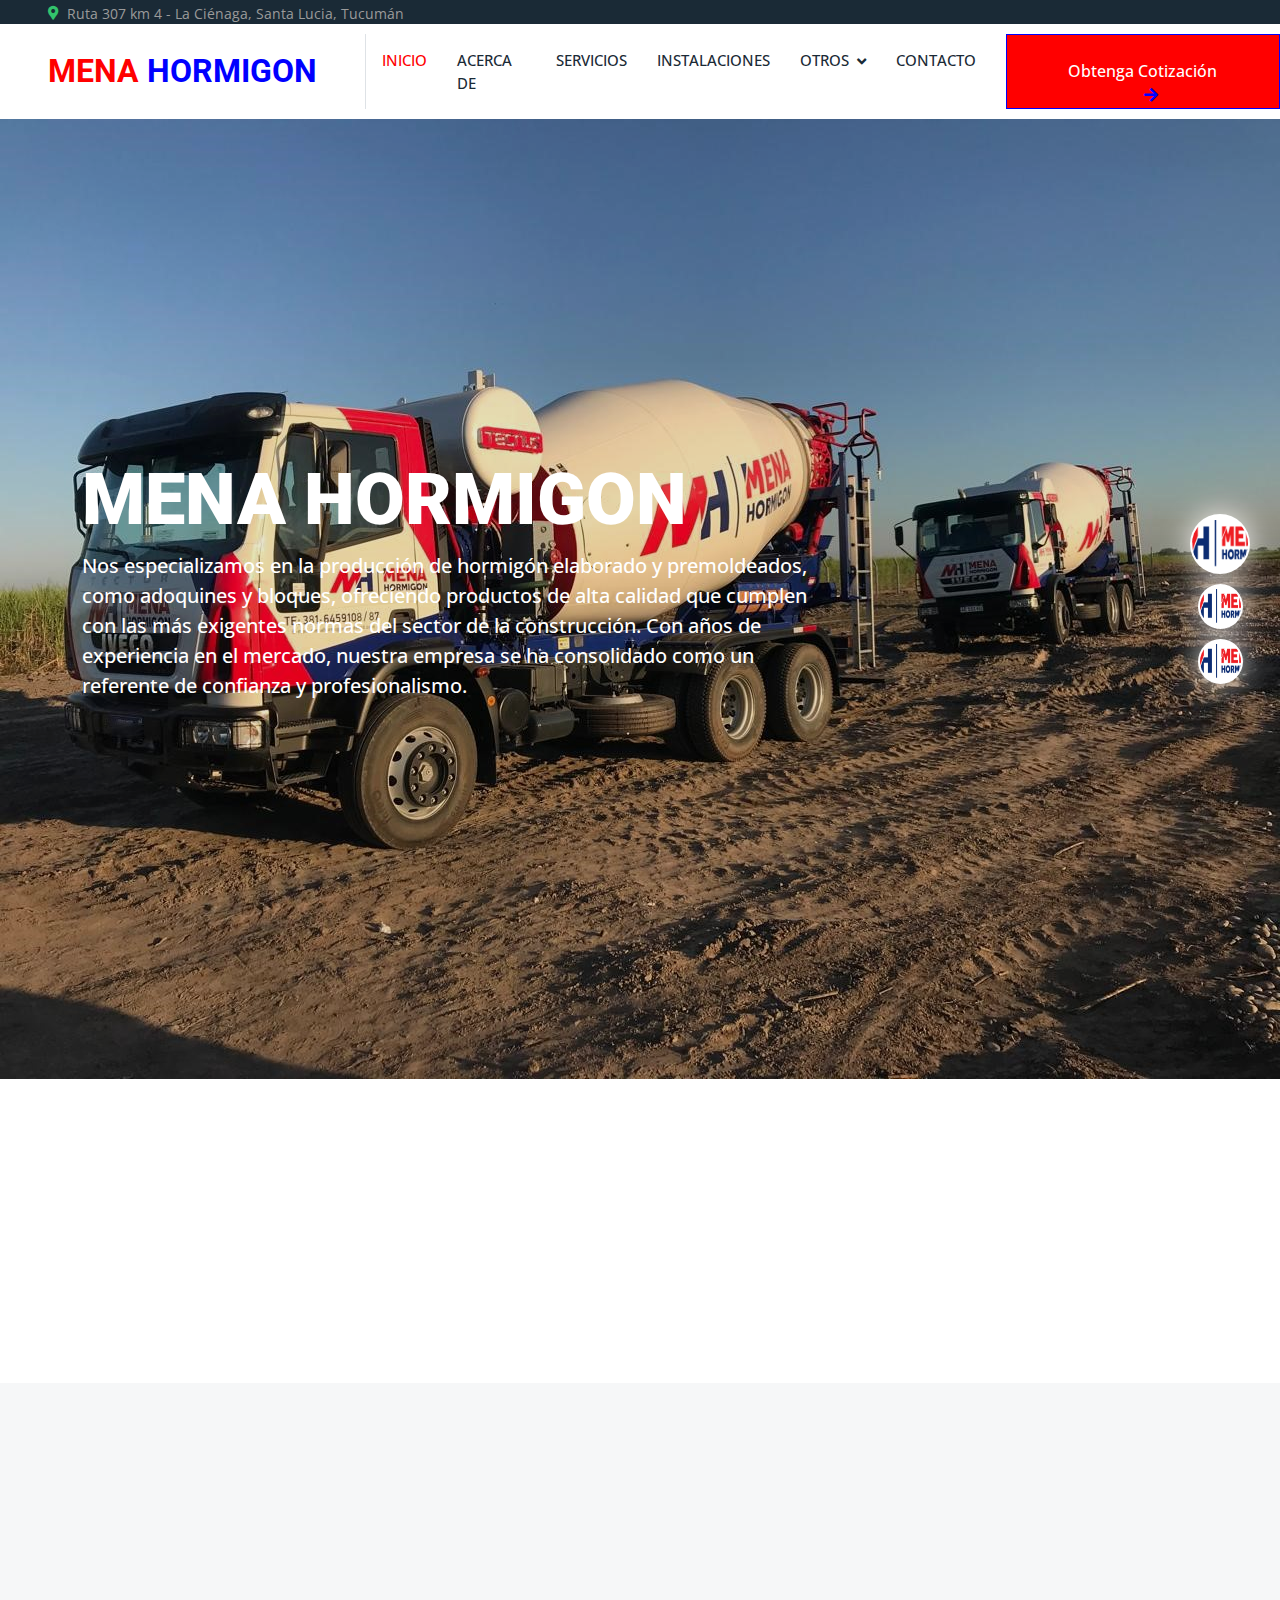
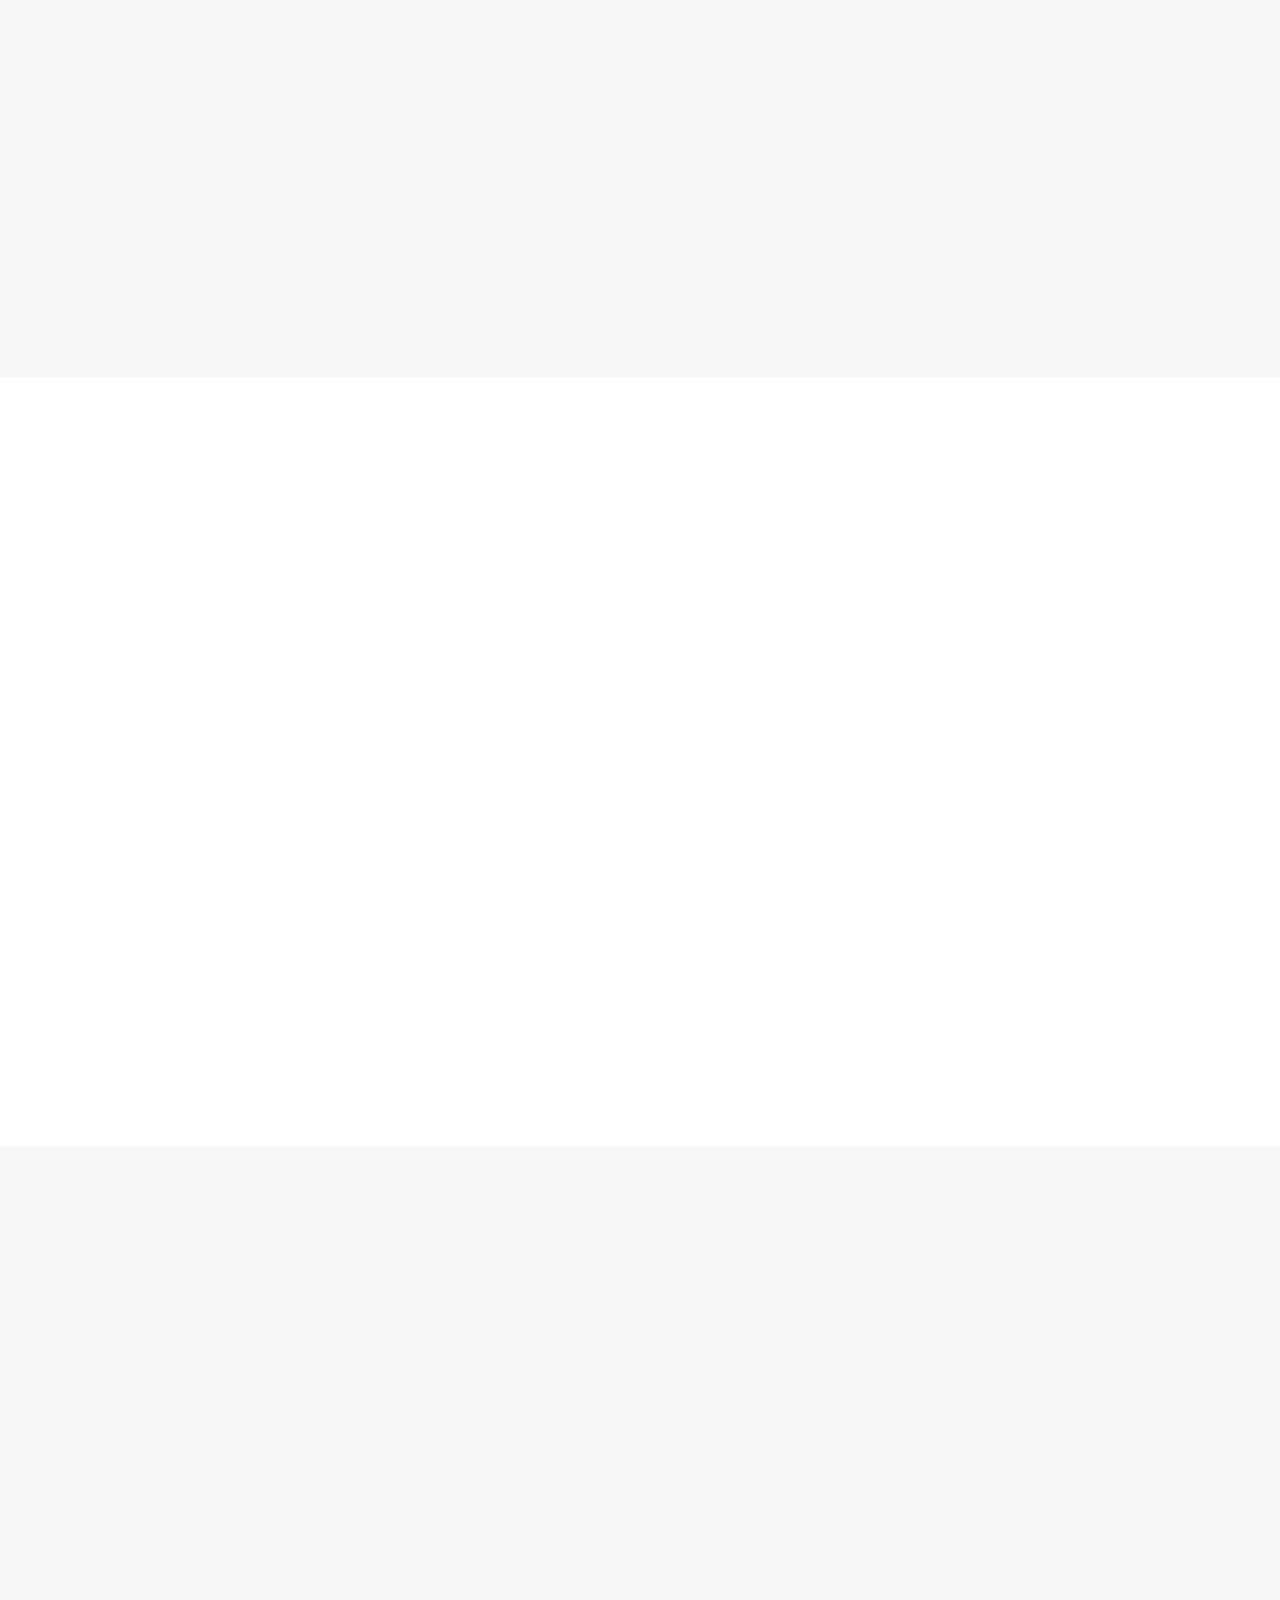
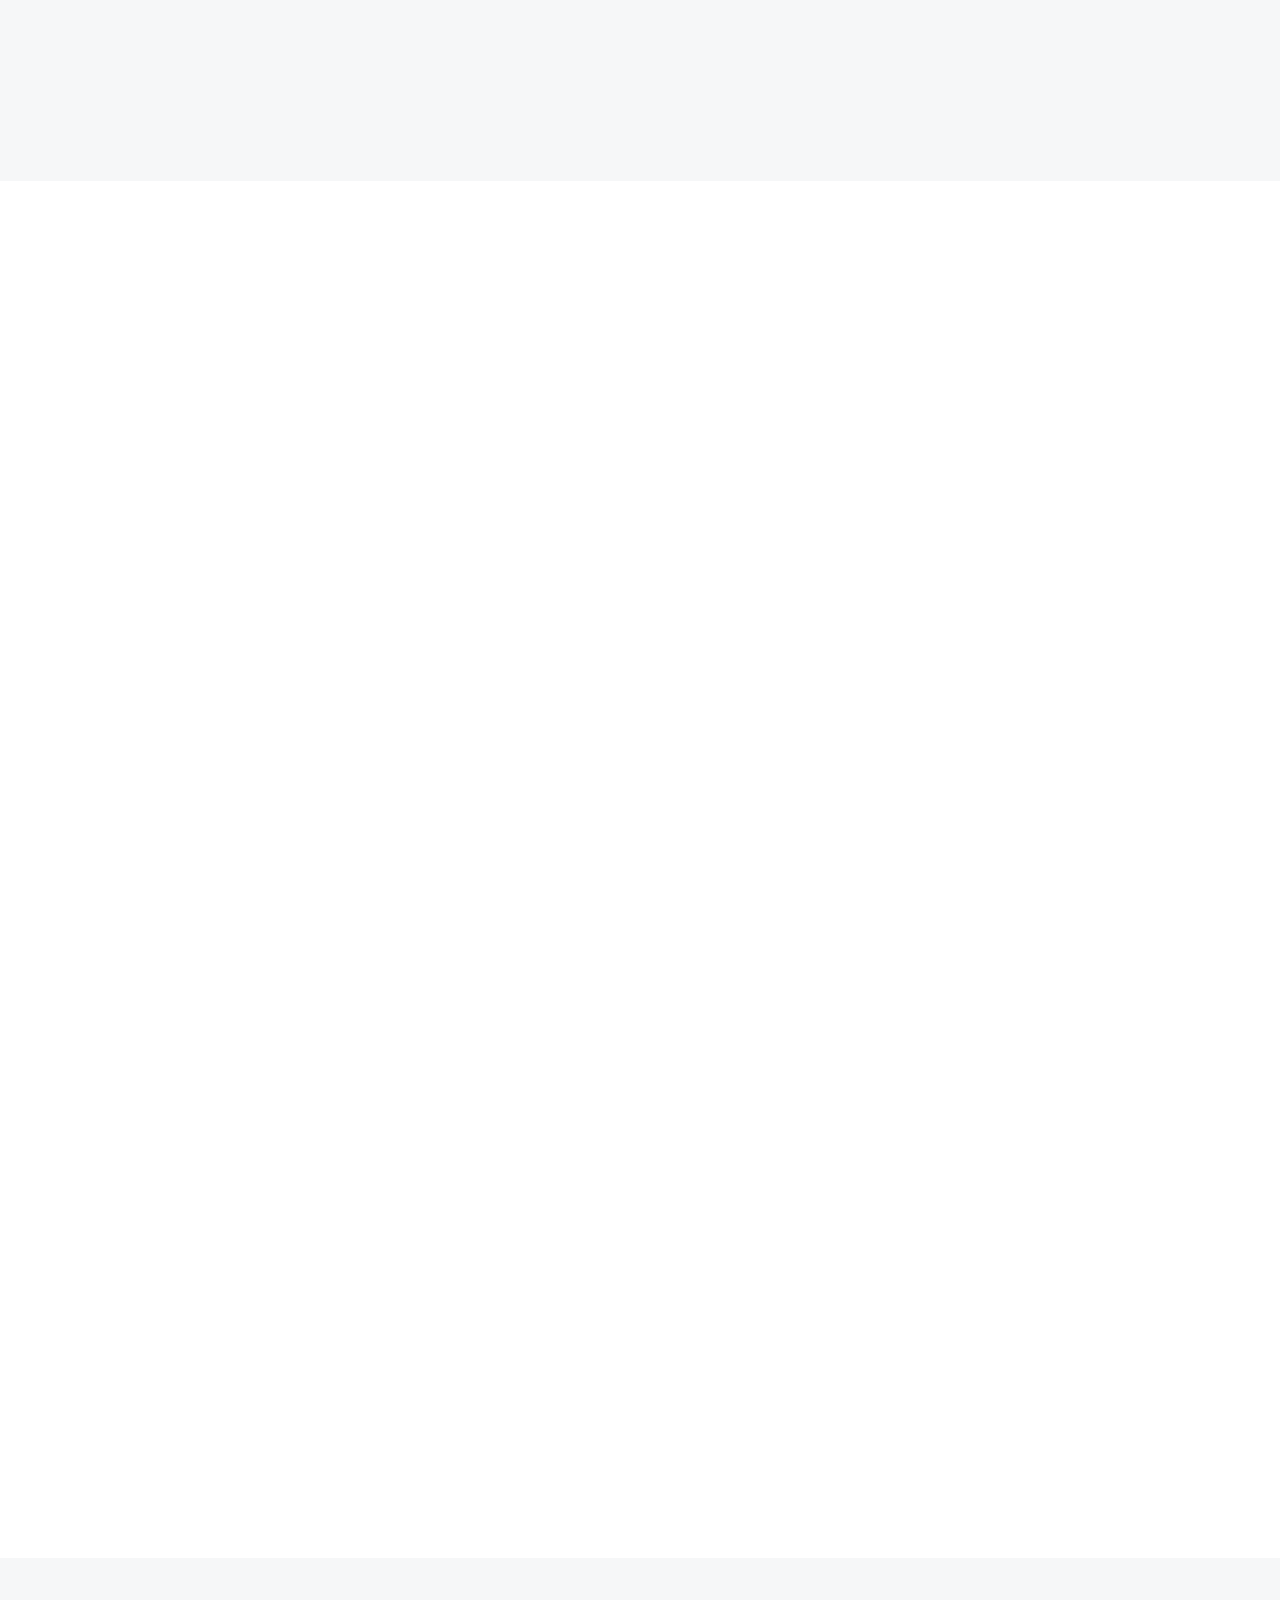
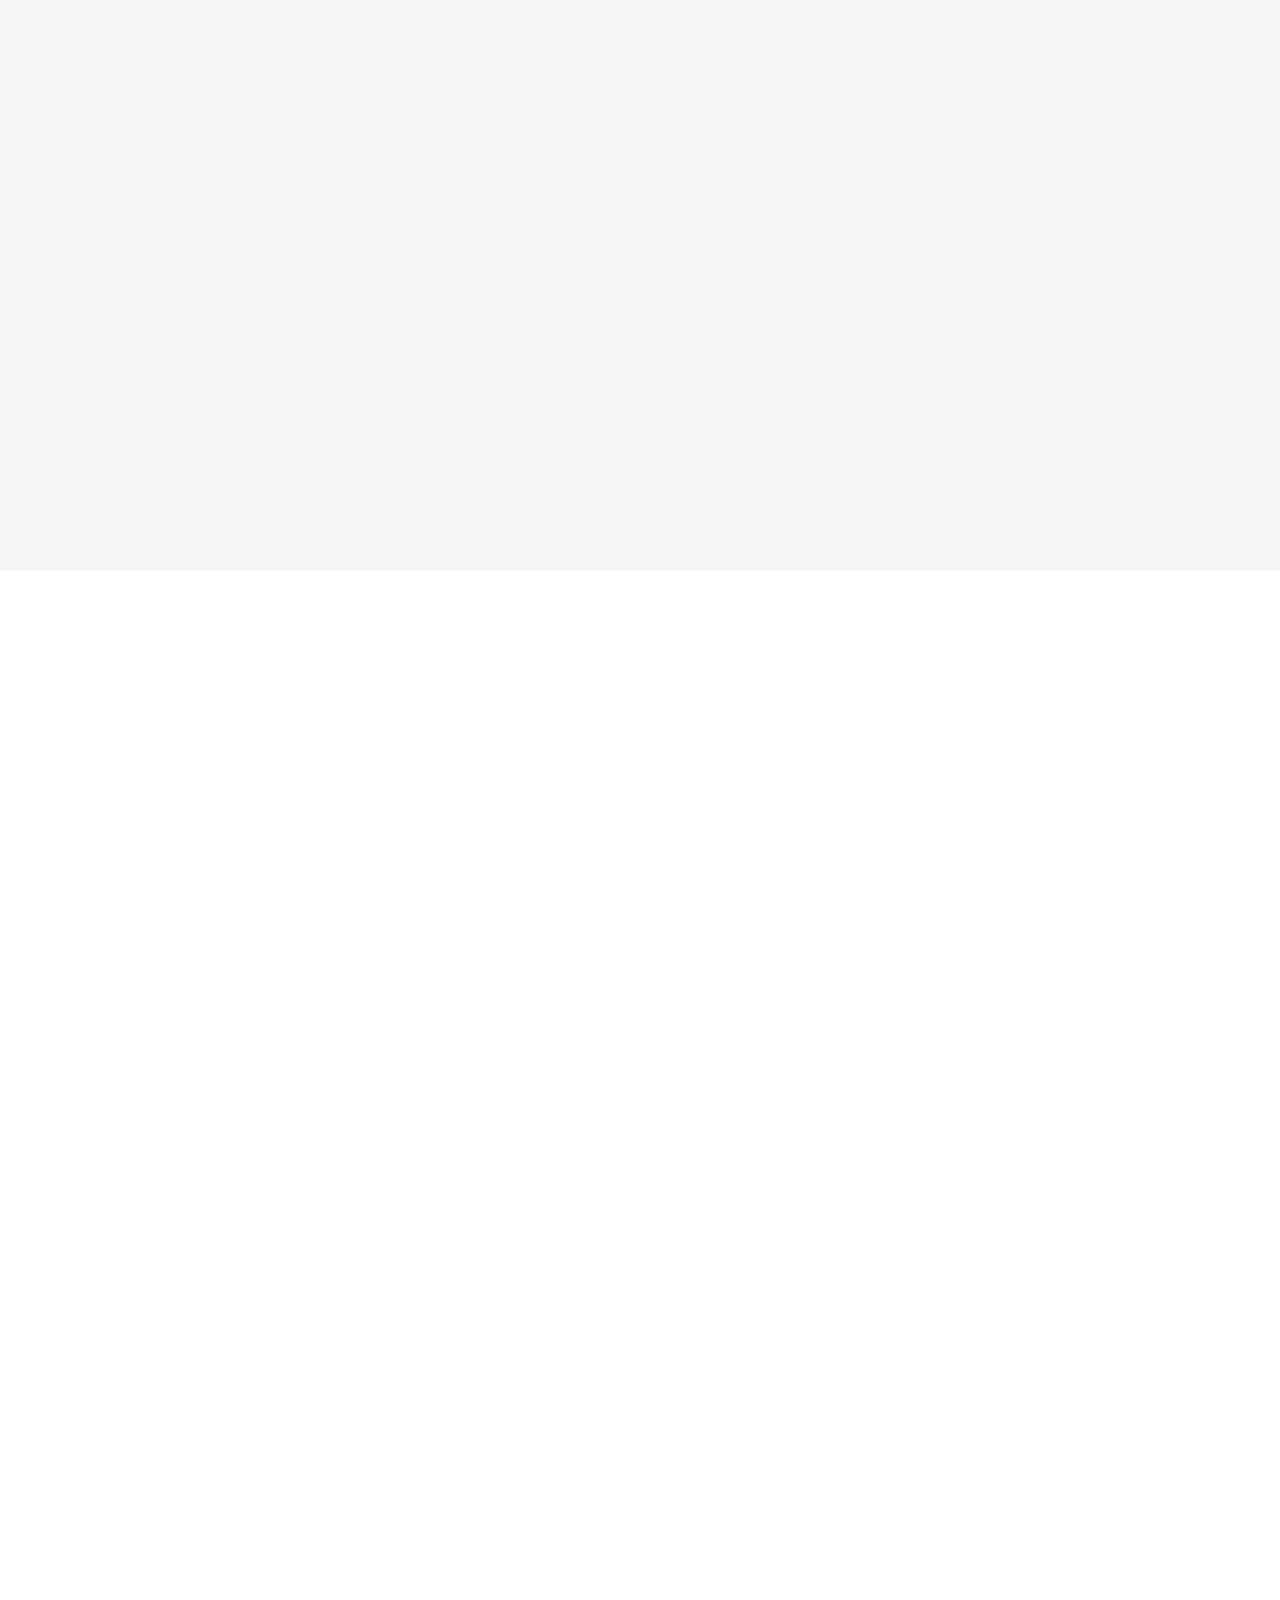
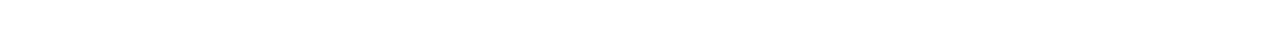
==== index.html @ dd229c22 "cambios 18/6" ====
<!DOCTYPE html>
<html lang="en">

<head>
    <meta charset="utf-8">
    <title>MENA - HORMIGON</title>
    <meta content="width=device-width, initial-scale=1.0" name="viewport">
    <meta content="" name="keywords">
    <meta content="" name="description">

    <!-- Favicon -->
    <link href="img/logo.png" rel="icon">

    <!-- Google Web Fonts -->
    <link rel="preconnect" href="https://fonts.googleapis.com">
    <link rel="preconnect" href="https://fonts.gstatic.com" crossorigin>
    <link href="https://fonts.googleapis.com/css2?family=Open+Sans:wght@400;500&family=Roboto:wght@500;700;900&display=swap" rel="stylesheet"> 

    <!-- Icon Font Stylesheet -->
    <link href="https://cdnjs.cloudflare.com/ajax/libs/font-awesome/5.10.0/css/all.min.css" rel="stylesheet">
    <link href="https://cdn.jsdelivr.net/npm/bootstrap-icons@1.4.1/font/bootstrap-icons.css" rel="stylesheet">

    <!-- Libraries Stylesheet -->
    <link href="lib/animate/animate.min.css" rel="stylesheet">
    <link href="lib/owlcarousel/assets/owl.carousel.min.css" rel="stylesheet">
    <link href="lib/lightbox/css/lightbox.min.css" rel="stylesheet">

    <!-- Customized Bootstrap Stylesheet -->
    <link href="css/bootstrap.min.css" rel="stylesheet">

    <!-- Template Stylesheet -->
    <link href="css/style.css" rel="stylesheet">
</head>

<body>
    <!-- Spinner Start -->
    <div id="spinner" class="show bg-white position-fixed translate-middle w-100 vh-100 top-50 start-50 d-flex align-items-center justify-content-center">
        <div class="spinner-border text-primary" style="width: 3rem; height: 3rem;" role="status">
            <span class="sr-only">Loading...</span>
        </div>
    </div>
    <!-- Spinner End -->


    <!-- Topbar Start -->
    <div class="container-fluid bg-dark p-0">
        <div class="row gx-0 d-none d-lg-flex">
            <div class="col-lg-7 px-5 text-start">
                <div class="h-100 d-inline-flex align-items-center me-4">
                    <small class="fa fa-map-marker-alt text-primary me-2"></small>
                    <small>Ruta 307 km 4 - La Ciénaga, Santa Lucia, Tucumán</small>
                </div>
            </div>
            
        </div>
    </div>
    <!-- Topbar End -->


    <!-- Navbar Start -->
    <nav class="navbar navbar-expand-lg bg-white navbar-light sticky-top p-0">
        <a href="index.html" class="navbar-brand d-flex align-items-center border-end px-4 px-lg-5">
            <h2 class="m-0">
                <span style="color: red;">MENA</span> <span style="color: blue;">HORMIGON</span>
            </h2>
        </a>
        <button type="button" class="navbar-toggler me-4" data-bs-toggle="collapse" data-bs-target="#navbarCollapse">
            <span class="navbar-toggler-icon"></span>
        </button>
        <div class="collapse navbar-collapse" id="navbarCollapse">
            <div class="navbar-nav ms-auto p-4 p-lg-0">
                <a href="index.html" class="nav-item nav-link active">Inicio</a>
                <a href="about.html" class="nav-item nav-link">Acerca de</a>
                <a href="service.html" class="nav-item nav-link">Servicios</a>
                <a href="project.html" class="nav-item nav-link">Instalaciones</a>
                <div class="nav-item dropdown">
                    <a href="#" class="nav-link dropdown-toggle" data-bs-toggle="dropdown">Otros</a>
                    <div class="dropdown-menu bg-light m-0">
                        <a href="feature.html" class="dropdown-item">Características</a>
                        <a href="quote.html" class="dropdown-item">Cotizaciones</a>
                    </div>
                </div>
                <a href="contact.html" class="nav-item nav-link">Contacto</a>
            </div>
            <a href="contact.html" class="btn btn-primary rounded-0 py-4 px-lg-5 d-none d-lg-block" style="background-color: red; border-color: blue;">
                Obtenga Cotización<i class="fa fa-arrow-right ms-3" style="color: blue;"></i>
            </a>
            
        </div>
    </nav>
    <!-- Navbar End -->


    <!-- Carousel Start -->
    <div class="container-fluid p-0 pb-5 wow fadeIn" data-wow-delay="0.1s">
        <div class="owl-carousel header-carousel position-relative">
            <div class="owl-carousel-item position-relative" data-dot="<img src='img/logo.png'>">
                <img class="img-fluid" src="img/31.jpg" alt="">
                <div class="owl-carousel-inner">
                    <div class="container">
                        <div class="row justify-content-start">
                            <div class="col-10 col-lg-8">
                                <h1 class="display-2 text-white animated slideInDown">MENA HORMIGON</h1>
                                <p class="fs-5 fw-medium text-white mb-4 pb-3">Nos especializamos en la producción de hormigón elaborado y premoldeados, como adoquines y bloques, ofreciendo productos de alta calidad que cumplen con las más exigentes normas del sector de la construcción. Con años de experiencia en el mercado, nuestra empresa se ha consolidado como un referente de confianza y profesionalismo.</p>
                                
                            </div>
                        </div>
                    </div>
                </div>
            </div>
            <div class="owl-carousel-item position-relative" data-dot="<img src='img/logo.png'>">
                <img class="img-fluid" src="img/21.jpg" alt="">
                <div class="owl-carousel-inner">
                    <div class="container">
                        <div class="row justify-content-start">
                            <div class="col-10 col-lg-8">
                                <h1 class="display-2 text-white animated slideInDown">MAQUINAS VIALES</h1>
                                <p class="fs-5 fw-medium text-white mb-4 pb-3">Además de nuestra línea de productos, también contamos con un completo servicio de máquinas viales, proporcionando equipos modernos y eficientes para la construcción y mantenimiento de infraestructuras. Nuestro equipo de profesionales se asegura de que cada proyecto se realice con la máxima calidad y seguridad.</p>
                                
                            </div>
                        </div>
                    </div>
                </div>
            </div>
            <div class="owl-carousel-item position-relative" data-dot="<img src='img/logo.png'>">
                <img class="img-fluid" src="img/32.jpg" alt="">
                <div class="owl-carousel-inner">
                    <div class="container">
                        <div class="row justify-content-start">
                            <div class="col-10 col-lg-8">
                                <h1 class="display-2 text-white animated slideInDown">COMPROMISO EMPRESARIAL</h1>
                                <p class="fs-5 fw-medium text-white mb-4 pb-3">Nuestra misión es proporcionar soluciones constructivas innovadoras y de alta calidad que superen las expectativas de nuestros clientes. Nos comprometemos a trabajar con integridad, sostenibilidad y excelencia en cada proyecto que emprendemos.</p>
                                
                            </div>
                        </div>
                    </div>
                </div>
            </div>
        </div>
    </div>
    <!-- Carousel End -->


     <!-- Feature Start -->
     <div class="container-xxl py-5">
        <div class="container">
            <div class="row g-5">
                <div class="col-md-6 col-lg-3 wow fadeIn" data-wow-delay="0.1s">
                    <div class="d-flex align-items-center mb-4">
                        <div class="btn-lg-square rounded-circle me-3" style="background-color: blue;">
                            <i class="fa fa-users" style="color: white;"></i>
                        </div>
                        <h1 class="mb-0" data-toggle="counter-up">575</h1>
                    </div>
                    <h5 class="mb-3">Clientes</h5>
                    
                </div>
                <div class="col-md-6 col-lg-3 wow fadeIn" data-wow-delay="0.3s">
                    <div class="d-flex align-items-center mb-4">
                        <div class="btn-lg-square rounded-circle me-3" style="background-color: red;">
                            <i class="fa fa-check" style="color: white;"></i>
                        </div>
                        <h1 class="mb-0" data-toggle="counter-up">723</h1>
                    </div>
                    <h5 class="mb-3">Projectos Realizados</h5>
                    
                </div>
                <div class="col-md-6 col-lg-3 wow fadeIn" data-wow-delay="0.5s">
                    <div class="d-flex align-items-center mb-4">
                        <div class="btn-lg-square rounded-circle me-3" style="background-color: blue;">
                            <i class="fa fa-check" style="color: white;"></i>
                        </div>
                        <h1 class="mb-0" data-toggle="counter-up">4</h1>
                    </div>
                    <h5 class="mb-3">Años Produciendo</h5>
                    
                </div>
                <div class="col-md-6 col-lg-3 wow fadeIn" data-wow-delay="0.7s">
                    <div class="d-flex align-items-center mb-4">
                        <div class="btn-lg-square rounded-circle me-3" style="background-color: red;">
                            <i class="fa fa-users-cog" style="color: white;"></i>
                        </div>
                        <h1 class="mb-0" data-toggle="counter-up">20</h1>
                    </div>
                    <h5 class="mb-3">Trabajadores Expertos</h5>
                    
                </div>
            </div>
        </div>
    </div>
    <!-- Feature Start -->


    <!-- About Start -->
    <div class="container-fluid bg-light overflow-hidden my-5 px-lg-0">
        <div class="container about px-lg-0">
            <div class="row g-0 mx-lg-0">
                <div class="col-lg-6 ps-lg-0 wow fadeIn" data-wow-delay="0.1s" style="min-height: 400px;">
                    <div class="position-relative h-100">
                        <img class="position-absolute img-fluid w-100 h-100" src="img/30.jpg" style="object-fit: cover;" alt="">
                    </div>
                </div>
                <div class="col-lg-6 about-text py-5 wow fadeIn" data-wow-delay="0.5s">
                    <div class="p-lg-5 pe-lg-0">
                        <h1 class="mb-4">Producción de hormigón y premoldeados - MENA HORMIGON</h1>
                        <p>Nuestros productos:</p>
                        <p><i class="fa fa-check-circle text-primary me-3"></i>Hormigón elaborado</p>
                        <p><i class="fa fa-check-circle text-primary me-3"></i>Adoquines</p>
                        <p><i class="fa fa-check-circle text-primary me-3"></i>Bloques</p>
                        <a href="contact.html" class="btn btn-primary rounded-pill py-3 px-5 mt-3">Contactanos</a>
                    </div>
                </div>
            </div>
        </div>
    </div>
    <!-- About End -->


    <!-- Service Start -->
    <div class="container-xxl py-5">
        <div class="container">
            <div class="text-center mx-auto mb-5 wow fadeInUp" data-wow-delay="0.1s" style="max-width: 600px;">
                
                <h1 class="mb-4">Nuestros Servicios</h1>
            </div>
            <div class="row g-4">
                <div class="col-md-6 col-lg-4 wow fadeInUp" data-wow-delay="0.1s">
                    <div class="service-item rounded overflow-hidden">
                        <img class="img-fluid" src="img/logo.png" alt="">
                        <div class="position-relative p-4 pt-0">
                            <div class="service-icon">
                                <i class="fa fa-hard-hat fa-3x"></i>
                            </div>
                            <h4 class="mb-3">Hormigón</h4>
                            <p>Producimos hormigón elaborado en nuestra planta especializada y se transporta en camiones mezcladores hasta el sitio de construcción. Este proceso asegura una calidad y consistencia óptimas en cada lote.</p>
                            
                        </div>
                    </div>
                </div>
                <div class="col-md-6 col-lg-4 wow fadeInUp" data-wow-delay="0.3s">
                    <div class="service-item rounded overflow-hidden">
                        <img class="img-fluid" src="img/logo2.jpg" alt="">
                        <div class="position-relative p-4 pt-0">
                            <div class="service-icon">
                                <i class="fa fa-hard-hat fa-3x"></i>
                            </div>
                            <h4 class="mb-3">Premoldeados</h4>
                            <p>Adoquines y Bloques: ideales para soluciones prácticas y duraderas en la construcción, también contribuyen a un acabado estético de alta calidad. Su fabricación controlada asegura uniformidad y precisión en cada pieza, optimizando los procesos constructivos.</p>
                            
                        </div>
                    </div>
                </div>
                <div class="col-md-6 col-lg-4 wow fadeInUp" data-wow-delay="0.5s">
                    <div class="service-item rounded overflow-hidden">
                        <img class="img-fluid" src="img/logo.png" alt="">
                        <div class="position-relative p-4 pt-0">
                            <div class="service-icon">
                                <i class="fa fa-hard-hat fa-3x"></i>
                            </div>
                            <h4 class="mb-3">Máquinas viales</h4>
                            <p>Ofrecemos trabajos con máquinas diseñadas para realizar diversas tareas, desde la preparación del terreno hasta el asfaltado y acabado de rutas.</p>
                            
                        </div>
                    </div>
                </div>
                
                
            </div>
        </div>
    </div>
    <!-- Service End -->


    <!-- Feature Start -->
    <div class="container-fluid bg-light overflow-hidden my-5 px-lg-0">
        <div class="container feature px-lg-0">
            <div class="row g-0 mx-lg-0">
                <div class="col-lg-6 feature-text py-5 wow fadeIn" data-wow-delay="0.1s">
                    <div class="p-lg-5 ps-lg-0">
                        <h6 class="text" style="color:red">¡Por qué elegirnos!</h6>
                        <h1 class="mb-4">Producimos hormigón elaborado, adoquines y bloques de alta calidad</h1>
                        <p class="mb-4 pb-2">En MENA HORMIGON, ofrecemos productos de alta calidad para todas sus necesidades de construcción. Nuestro compromiso es brindar soluciones duraderas, confiables y asequibles, adaptadas a las demandas de cada proyecto.</p>
                        <div class="row g-4">
                            <div class="col-6">
                                <div class="d-flex align-items-center">
                                    <div class="btn-lg-square bg-primary rounded-circle">
                                        <i class="fa fa-check text-white"></i>
                                    </div>
                                    <div class="ms-4">
                                        <p class="mb-0">Calidad del</p>
                                        <h5 class="mb-0">Servicio</h5>
                                    </div>
                                </div>
                            </div>
                            <div class="col-6">
                                <div class="d-flex align-items-center">
                                    <div class="btn-lg-square bg-primary rounded-circle">
                                        <i class="fa fa-user-check text-white"></i>
                                    </div>
                                    <div class="ms-4">
                                        <p class="mb-0">Profesionales</p>
                                        <h5 class="mb-0">Expertos</h5>
                                    </div>
                                </div>
                            </div>
                            <div class="col-6">
                                <div class="d-flex align-items-center">
                                    <div class="btn-lg-square bg-primary rounded-circle">
                                        <i class="fa fa-drafting-compass text-white"></i>
                                    </div>
                                    <div class="ms-4">
                                        <p class="mb-0">Libre</p>
                                        <h5 class="mb-0">Consulta</h5>
                                    </div>
                                </div>
                            </div>
                            <div class="col-6">
                                <div class="d-flex align-items-center">
                                    <div class="btn-lg-square bg-primary rounded-circle">
                                        <i class="fa fa-headphones text-white"></i>
                                    </div>
                                    <div class="ms-4">
                                        <p class="mb-0">Atención</p>
                                        <h5 class="mb-0">Personalizada</h5>
                                    </div>
                                </div>
                            </div>
                        </div>
                    </div>
                </div>
                <div class="col-lg-6 pe-lg-0 wow fadeIn" data-wow-delay="0.5s" style="min-height: 400px;">
                    <div class="position-relative h-100">
                        <img class="position-absolute img-fluid w-100 h-100" src="img/16.jpg" style="object-fit: cover;" alt="">
                    </div>
                </div>
            </div>
        </div>
    </div>
    <!-- Feature End -->


    <!-- Projects Start -->
    <div class="container-xxl py-5">
        <div class="container">
            <div class="text-center mx-auto mb-5 wow fadeInUp" data-wow-delay="0.1s" style="max-width: 600px;">
                <h1 class="mb-4">Nuestras instalaciones</h1>
            </div>

            <div class="row g-4 portfolio-container wow fadeInUp" data-wow-delay="0.5s">
                <div class="col-lg-4 col-md-6 portfolio-item first">
                    <div class="portfolio-img rounded overflow-hidden">
                        <img class="img-fluid" src="img/2.jpg" alt="">
                        <div class="portfolio-btn">
                            <a class="btn btn-lg-square btn-outline-light rounded-circle mx-1" href="img/2.jpg" data-lightbox="portfolio"><i class="fa fa-eye"></i></a>
                            
                        </div>
                    </div>
                    
                </div>
                <div class="col-lg-4 col-md-6 portfolio-item second">
                    <div class="portfolio-img rounded overflow-hidden">
                        <img class="img-fluid" src="img/3.jpg" alt="">
                        <div class="portfolio-btn">
                            <a class="btn btn-lg-square btn-outline-light rounded-circle mx-1" href="img/3.jpg" data-lightbox="portfolio"><i class="fa fa-eye"></i></a>
                            
                        </div>
                    </div>
                    
                </div>
                <div class="col-lg-4 col-md-6 portfolio-item third">
                    <div class="portfolio-img rounded overflow-hidden">
                        <img class="img-fluid" src="img/7.jpg" alt="">
                        <div class="portfolio-btn">
                            <a class="btn btn-lg-square btn-outline-light rounded-circle mx-1" href="img/7.jpg" data-lightbox="portfolio"><i class="fa fa-eye"></i></a>
                            
                        </div>
                    </div>
                    
                </div>
                <br>
                <div class="col-lg-4 col-md-6 portfolio-item first">
                    <div class="portfolio-img rounded overflow-hidden">
                        <img class="img-fluid" src="img/8.jpg" alt="">
                        <div class="portfolio-btn">
                            <a class="btn btn-lg-square btn-outline-light rounded-circle mx-1" href="img/8.jpg" data-lightbox="portfolio"><i class="fa fa-eye"></i></a>
                            
                        </div>
                    </div>
                    
                </div>
                <div class="col-lg-4 col-md-6 portfolio-item second">
                    <div class="portfolio-img rounded overflow-hidden">
                        <img class="img-fluid" src="img/23.jpg" alt="">
                        <div class="portfolio-btn">
                            <a class="btn btn-lg-square btn-outline-light rounded-circle mx-1" href="img/23.jpg" data-lightbox="portfolio"><i class="fa fa-eye"></i></a>
                            
                        </div>
                    </div>
                    
                </div>
                <div class="col-lg-4 col-md-6 portfolio-item third">
                    <div class="portfolio-img rounded overflow-hidden">
                        <img class="img-fluid" src="img/22.jpg" alt="">
                        <div class="portfolio-btn">
                            <a class="btn btn-lg-square btn-outline-light rounded-circle mx-1" href="img/22.jpg" data-lightbox="portfolio"><i class="fa fa-eye"></i></a>
                            
                        </div>
                    </div>
                    
                </div>
                <div class="col-lg-4 col-md-6 portfolio-item third">
                    <div class="portfolio-img rounded overflow-hidden">
                        <img class="img-fluid" src="img/28.jpg" alt="">
                        <div class="portfolio-btn">
                            <a class="btn btn-lg-square btn-outline-light rounded-circle mx-1" href="img/28.jpg" data-lightbox="portfolio"><i class="fa fa-eye"></i></a>
                            
                        </div>
                    </div>
                    
                </div>
                <div class="col-lg-4 col-md-6 portfolio-item third">
                    <div class="portfolio-img rounded overflow-hidden">
                        <img class="img-fluid" src="img/31.jpg" alt="">
                        <div class="portfolio-btn">
                            <a class="btn btn-lg-square btn-outline-light rounded-circle mx-1" href="img/31.jpg" data-lightbox="portfolio"><i class="fa fa-eye"></i></a>
                            
                        </div>
                    </div>
                    
                </div>
                <div class="col-lg-4 col-md-6 portfolio-item third">
                    <div class="portfolio-img rounded overflow-hidden">
                        <img class="img-fluid" src="img/26.jpg" alt="">
                        <div class="portfolio-btn">
                            <a class="btn btn-lg-square btn-outline-light rounded-circle mx-1" href="img/26.jpg" data-lightbox="portfolio"><i class="fa fa-eye"></i></a>
                            
                        </div>
                    </div>
                    
                </div>
                <div class="col-lg-4 col-md-6 portfolio-item third">
                    <div class="portfolio-img rounded overflow-hidden">
                        <img class="img-fluid" src="img/4.jpg" alt="">
                        <div class="portfolio-btn">
                            <a class="btn btn-lg-square btn-outline-light rounded-circle mx-1" href="img/4.jpg" data-lightbox="portfolio"><i class="fa fa-eye"></i></a>
                            
                        </div>
                    </div>
                    
                </div>
                <div class="col-lg-4 col-md-6 portfolio-item third">
                    <div class="portfolio-img rounded overflow-hidden">
                        <img class="img-fluid" src="img/11.jpg" alt="">
                        <div class="portfolio-btn">
                            <a class="btn btn-lg-square btn-outline-light rounded-circle mx-1" href="img/11.jpg" data-lightbox="portfolio"><i class="fa fa-eye"></i></a>
                            
                        </div>
                    </div>
                    
                </div>
                <div class="col-lg-4 col-md-6 portfolio-item third">
                    <div class="portfolio-img rounded overflow-hidden">
                        <img class="img-fluid" src="img/13.jpg" alt="">
                        <div class="portfolio-btn">
                            <a class="btn btn-lg-square btn-outline-light rounded-circle mx-1" href="img/13.jpg" data-lightbox="portfolio"><i class="fa fa-eye"></i></a>
                            
                        </div>
                    </div>
                    
                </div>

            </div>
        </div>
    </div>
    <!-- Projects End -->
     <br>
     <br>
     <br>
     <br>
     <br>
     <br>


   <!-- Contact Start -->
   <div class="container-fluid bg-light overflow-hidden px-lg-0" style="margin: 6rem 0;">
    <div class="container contact px-lg-0">
        <div class="row g-0 mx-lg-0">
            <div class="col-lg-6 contact-text py-5 wow fadeIn" data-wow-delay="0.5s">
                <div class="p-lg-5 ps-lg-0">
                    <h6 class="text" style="color: red;">Contacta con nosotros</h6>
                    <h1 class="mb-4">Solicite su cotización</h1>
                    <form action="https://formsubmit.co/menamovial@hotmail.com" method="POST" id="miFormulario">
                        <div class="row g-3">
                            <div class="col-md-6">
                                <div class="form-floating">
                                    <input type="text" name="name" class="form-control" id="name" placeholder="Your Name">
                                    <label for="name">Nombre</label>
                                </div>
                            </div>
                            <div class="col-md-6">
                                <div class="form-floating">
                                    <input type="email" name="email" class="form-control" id="email" placeholder="Your Email">
                                    <label for="email">Tú Email</label>
                                </div>
                            </div>
                            <div class="col-12">
                                <div class="form-floating">
                                    <input type="text" name="subject" class="form-control" id="subject" placeholder="Subject">
                                    <label for="subject">Asunto</label>
                                </div>
                            </div>
                            <div class="col-12">
                                <div class="form-floating">
                                    <textarea name="message" class="form-control" placeholder="Leave a message here" id="message" style="height: 100px"></textarea>
                                    <label for="message">Mensaje</label>
                                </div>
                            </div>
                            <div class="col-12">
                                <button class="btn btn-primary rounded-pill py-3 px-5" type="submit">Enviar mensaje</button>
                            </div>
                           
                        </div>
                    </form>
                </div>
            </div>
            <div class="col-lg-6 pe-lg-0" style="min-height: 400px;">
                <div class="position-relative h-100">
                    <iframe class="position-absolute w-100 h-100" style="object-fit: cover;"
                    src="https://www.google.com/maps/embed?pb=!1m18!1m12!1m3!1d3551.4589594307536!2d-65.50470642555095!3d-27.110350501488742!2m3!1f0!2f0!3f0!3m2!1i1024!2i768!4f13.1!3m3!1m2!1s0x94223572fe04e2d7%3A0x982c9640257138bc!2sMena%20Hormig%C3%B3n!5e0!3m2!1ses-419!2sar!4v1718710801006!5m2!1ses-419!2sar"
                    frameborder="0" allowfullscreen="" aria-hidden="false"
                    tabindex="0"></iframe>
                </div>
            </div>
        </div>
    </div>
</div>
<!-- Contact End -->


    <!-- Testimonial Start -->
    <div class="container-xxl py-5">
        <div class="container">
            <div class="text-center mx-auto mb-5 wow fadeInUp" data-wow-delay="0.1s" style="max-width: 600px;">
                <h6 class="text"style="color: red;">Testimonios</h6>
                <h1 class="mb-4">Algunos de nuestros clientes</h1>
            </div>
            <div class="owl-carousel testimonial-carousel wow fadeInUp" data-wow-delay="0.1s">
                <div class="testimonial-item text-center">
                    <div class="testimonial-img position-relative">
                        <img class="img-fluid rounded-circle mx-auto mb-5" src="img/famailla.jfif">
                       
                    </div>
                    <div class="testimonial-text text-center rounded p-4">
                        
                        <h5 class="mb-1">Municipalidad de Famailla</h5>
                        
                    </div>
                </div>
                <div class="testimonial-item text-center">
                    <div class="testimonial-img position-relative">
                        <img class="img-fluid rounded-circle mx-auto mb-5" src="img/lules.webp">
                       
                    </div>
                    <div class="testimonial-text text-center rounded p-4">
                        
                        <h5 class="mb-1">Municipalidad de Lules</h5>
                        
                    </div>
                </div>
                <div class="testimonial-item text-center">
                    <div class="testimonial-img position-relative">
                        <img class="img-fluid rounded-circle mx-auto mb-5" src="img/concepcion.jpg">
                       
                    </div>
                    <div class="testimonial-text text-center rounded p-4">
                        
                        <h5 class="mb-1">Municipalidad de Concepción</h5>
                        
                    </div>
                </div>
                
                <div class="testimonial-item text-center">
                    <div class="testimonial-img position-relative">
                        <img class="img-fluid rounded-circle mx-auto mb-5" src="img/bellavista.png">
                        
                    </div>
                    <div class="testimonial-text text-center rounded p-4">
                        
                        <h5 class="mb-1">Municipalidad de Bella Vista</h5>
                        
                    </div>
                </div>
                <div class="testimonial-item text-center">
                    <div class="testimonial-img position-relative">
                        <img class="img-fluid rounded-circle mx-auto mb-5" src="img/aguilares.png">
                        
                    </div>
                    <div class="testimonial-text text-center rounded p-4">
                        
                        <h5 class="mb-1">Municipalidad de Aguilares</h5>
                        
                    </div>
                </div>
                <div class="testimonial-item text-center">
                    <div class="testimonial-img position-relative">
                        <img class="img-fluid rounded-circle mx-auto mb-5" src="img/tafi.jpg">
                        
                    </div>
                    <div class="testimonial-text text-center rounded p-4">
                        
                        <h5 class="mb-1">Municipalidad de Tafí Del Valle</h5>
                        
                    </div>
                </div>
                
            </div>
        </div>
    </div>
    <!-- Testimonial End -->


    <!-- Footer Start -->
    <div class="container-fluid bg-dark text-body footer mt-5 pt-5 wow fadeIn" data-wow-delay="0.1s">
        <div class="container py-5">
            <div class="row g-5">
                <div class="col-lg-3 col-md-6">
                    <h5 class="text-white mb-4">Dirección y Contacto</h5>
                    <p class="mb-2"><i class="fa fa-map-marker-alt me-3"></i>Ruta 307 km 4 - La Ciénaga, Santa Lucia, Tucumán</p>
                    <p class="mb-2"><i class="fa fa-phone-alt me-3"></i>+54 9 381 645-9187 (Mena Ariel)</p>
                <p class="mb-2"><i class="fa fa-phone-alt me-3"></i>+54 9 381 645-9108 (Mena Fernando)</p>
                    <p class="mb-2"><i class="fa fa-envelope me-3"></i>menamovial@hotmail.com</p>
                    
                </div>
                <div class="col-lg-3 col-md-6">
                    <h5 class="text-white mb-4">Enlaces</h5>
                    <a class="btn btn-link" href="about.html">Nosotros</a>
                    <a class="btn btn-link" href="contact.html">Contactanos</a>
                    <a class="btn btn-link" href="service.html">Nuestros Servicios</a>
                </div>
                <div class="col-lg-3 col-md-6">
                    <h5 class="text-white mb-4">Galería</h5>
                    <div class="row g-2">
                        <div class="col-4">
                            <img class="img-fluid rounded" src="img/2.jpg" alt="">
                        </div>
                        <div class="col-4">
                            <img class="img-fluid rounded" src="img/3.jpg"" alt="">
                        </div>
                        <div class="col-4">
                            <img class="img-fluid rounded" src="img/4.jpg" alt="">
                        </div>
                        <div class="col-4">
                            <img class="img-fluid rounded" src="img/7.jpg" alt="">
                        </div>
                        <div class="col-4">
                            <img class="img-fluid rounded" src="img/8.jpg" alt="">
                        </div>
                        <div class="col-4">
                            <img class="img-fluid rounded" src="img/10.jpg" alt="">
                        </div>
                    </div>
                </div>
                
            </div>
        </div>
        <div class="container">
            <div class="copyright">
                <div class="row">
                    <div class="col-md-6 text-center text-md-start mb-3 mb-md-0">
                        &copy; <a href="#">Mena Hormigón</a>, All Right Reserved.
                    </div>
                    <div class="col-md-6 text-center text-md-end">
                        <!--/*** This template is free as long as you keep the footer author’s credit link/attribution link/backlink. If you'd like to use the template without the footer author’s credit link/attribution link/backlink, you can purchase the Credit Removal License from "https://htmlcodex.com/credit-removal". Thank you for your support. ***/-->
                        Designed By <a href="https://htmlcodex.com">HTML Codex</a>
                    </div>
                </div>
            </div>
        </div>
    </div>
    <!-- Footer End -->


    


    <!-- JavaScript Libraries -->
    <script src="https://code.jquery.com/jquery-3.4.1.min.js"></script>
    <script src="https://cdn.jsdelivr.net/npm/bootstrap@5.0.0/dist/js/bootstrap.bundle.min.js"></script>
    <script src="lib/wow/wow.min.js"></script>
    <script src="lib/easing/easing.min.js"></script>
    <script src="lib/waypoints/waypoints.min.js"></script>
    <script src="lib/counterup/counterup.min.js"></script>
    <script src="lib/owlcarousel/owl.carousel.min.js"></script>
    <script src="lib/isotope/isotope.pkgd.min.js"></script>
    <script src="lib/lightbox/js/lightbox.min.js"></script>

    <!-- Template Javascript -->
    <script src="js/main.js"></script>
</body>

</html>
---- css/style.css ----
/********** Template CSS **********/
:root {
    --primary: red;
    --light: #F6F7F8;
    --dark: #1A2A36;
}

.fw-medium {
    font-weight: 500 !important;
}

.fw-bold {
    font-weight: 700 !important;
}

.fw-black {
    font-weight: 900 !important;
}

.back-to-top {
    position: fixed;
    display: none;
    right: 45px;
    bottom: 45px;
    z-index: 99;
}


/*** Spinner ***/
#spinner {
    opacity: 0;
    visibility: hidden;
    transition: opacity .5s ease-out, visibility 0s linear .5s;
    z-index: 99999;
}

#spinner.show {
    transition: opacity .5s ease-out, visibility 0s linear 0s;
    visibility: visible;
    opacity: 1;
}


/*** Button ***/
.btn {
    font-weight: 500;
    transition: .5s;
}

.btn.btn-primary,
.btn.btn-outline-primary:hover {
    color: #FFFFFF;
}

.btn-square {
    width: 38px;
    height: 38px;
}

.btn-sm-square {
    width: 32px;
    height: 32px;
}

.btn-lg-square {
    width: 48px;
    height: 48px;
}

.btn-square,
.btn-sm-square,
.btn-lg-square {
    padding: 0;
    display: flex;
    align-items: center;
    justify-content: center;
    font-weight: normal;
}

/*** Navbar ***/
.navbar.sticky-top {
    top: -100px;
    transition: .5s;
}

.navbar .navbar-brand,
.navbar a.btn {
    height: 75px;
}

.navbar .navbar-nav .nav-link {
    margin-right: 30px;
    padding: 25px 0;
    color: var(--dark);
    font-size: 15px;
    font-weight: 500;
    text-transform: uppercase;
    outline: none;
}

.navbar .navbar-nav .nav-link:hover,
.navbar .navbar-nav .nav-link.active {
    color: var(--primary);
}

.navbar .dropdown-toggle::after {
    border: none;
    content: "\f107";
    font-family: "Font Awesome 5 Free";
    font-weight: 900;
    vertical-align: middle;
    margin-left: 8px;
}

@media (max-width: 991.98px) {
    .navbar .navbar-nav .nav-link  {
        margin-right: 0;
        padding: 10px 0;
    }

    .navbar .navbar-nav {
        border-top: 1px solid #EEEEEE;
    }
}

@media (min-width: 992px) {
    .navbar .nav-item .dropdown-menu {
        display: block;
        border: none;
        margin-top: 0;
        top: 150%;
        opacity: 0;
        visibility: hidden;
        transition: .5s;
    }

    .navbar .nav-item:hover .dropdown-menu {
        top: 100%;
        visibility: visible;
        transition: .5s;
        opacity: 1;
    }
}


/*** Header ***/
.owl-carousel-inner {
    position: absolute;
    width: 100%;
    height: 100%;
    top: 0;
    left: 0;
    display: flex;
    align-items: center;
    background: rgba(0, 0, 0, .1);
}

@media (max-width: 768px) {
    .header-carousel .owl-carousel-item {
        position: relative;
        min-height: 500px;
    }

    .header-carousel .owl-carousel-item img {
        position: absolute;
        width: 100%;
        height: 100%;
        object-fit: cover;
    }

    .header-carousel .owl-carousel-item p {
        font-size: 16px !important;
    }
}

.header-carousel .owl-dots {
    position: absolute;
    width: 60px;
    height: 100%;
    top: 0;
    right: 30px;
    display: flex;
    flex-direction: column;
    align-items: center;
    justify-content: center;
}

.header-carousel .owl-dots .owl-dot {
    position: relative;
    width: 45px;
    height: 45px;
    margin: 5px 0;
    background: #FFFFFF;
    box-shadow: 0 0 30px rgba(255, 255, 255, .9);
    border-radius: 45px;
    transition: .5s;
}

.header-carousel .owl-dots .owl-dot.active {
    width: 60px;
    height: 60px;
}

.header-carousel .owl-dots .owl-dot img {
    position: absolute;
    width: 100%;
    height: 100%;
    object-fit: cover;
    padding: 2px;
    border-radius: 45px;
    transition: .5s;
}

.page-header {
    background: linear-gradient(rgba(0, 0, 0, .1), rgba(0, 0, 0, .1)), url(../img/27.jpg) center center no-repeat;
    background-size: cover;
}

.breadcrumb-item + .breadcrumb-item::before {
    color: var(--light);
}


/*** About ***/
@media (min-width: 992px) {
    .container.about {
        max-width: 100% !important;
    }

    .about-text  {
        padding-right: calc(((100% - 960px) / 2) + .75rem);
    }
}

@media (min-width: 1200px) {
    .about-text  {
        padding-right: calc(((100% - 1140px) / 2) + .75rem);
    }
}

@media (min-width: 1400px) {
    .about-text  {
        padding-right: calc(((100% - 1320px) / 2) + .75rem);
    }
}


/*** Service ***/
.service-item {
    box-shadow: 0 0 45px rgba(0, 0, 0, .08);
}

.service-icon {
    position: relative;
    margin: -50px 0 25px 0;
    width: 100px;
    height: 100px;
    display: flex;
    align-items: center;
    justify-content: center;
    color: var(--primary);
    background: #FFFFFF;
    border-radius: 100px;
    box-shadow: 0 0 45px rgba(0, 0, 0, .08);
    transition: .5s;
}

.service-item:hover .service-icon {
    color: #FFFFFF;
    background: var(--primary);
}


/*** Feature ***/
@media (min-width: 992px) {
    .container.feature {
        max-width: 100% !important;
    }

    .feature-text  {
        padding-left: calc(((100% - 960px) / 2) + .75rem);
    }
}

@media (min-width: 1200px) {
    .feature-text  {
        padding-left: calc(((100% - 1140px) / 2) + .75rem);
    }
}

@media (min-width: 1400px) {
    .feature-text  {
        padding-left: calc(((100% - 1320px) / 2) + .75rem);
    }
}


/*** Project Portfolio ***/
#portfolio-flters li {
    display: inline-block;
    font-weight: 500;
    color: var(--dark);
    cursor: pointer;
    transition: .5s;
    border-bottom: 2px solid transparent;
}

#portfolio-flters li:hover,
#portfolio-flters li.active {
    color: var(--primary);
    border-color: var(--primary);
}

.portfolio-img {
    position: relative;
}

.portfolio-img::before,
.portfolio-img::after {
    position: absolute;
    content: "";
    width: 0;
    height: 100%;
    top: 0;
    background: var(--dark);
    transition: .5s;
}

.portfolio-img::before {
    left: 50%;
}

.portfolio-img::after {
    right: 50%;
}

.portfolio-item:hover .portfolio-img::before {
    width: 51%;
    left: 0;
}

.portfolio-item:hover .portfolio-img::after {
    width: 51%;
    right: 0;
}

.portfolio-btn {
    position: absolute;
    top: 0;
    left: 0;
    width: 100%;
    height: 100%;
    display: flex;
    align-items: center;
    justify-content: center;
    opacity: 0;
    z-index: 1;
    transition: .5s;
}

.portfolio-item:hover .portfolio-btn {
    opacity: 1;
    transition-delay: .3s;
}


/*** Quote ***/
@media (min-width: 992px) {
    .container.quote {
        max-width: 100% !important;
    }

    .quote-text  {
        padding-right: calc(((100% - 960px) / 2) + .75rem);
    }
}

@media (min-width: 1200px) {
    .quote-text  {
        padding-right: calc(((100% - 1140px) / 2) + .75rem);
    }
}

@media (min-width: 1400px) {
    .quote-text  {
        padding-right: calc(((100% - 1320px) / 2) + .75rem);
    }
}


/*** Team ***/
.team-item {
    box-shadow: 0 0 45px rgba(0, 0, 0, .08);
}

.team-item img {
    border-radius: 8px 60px 0 0;
}

.team-item .team-social {
    display: flex;
    flex-direction: column;
    align-items: center;
    justify-content: flex-end;
    background: #FFFFFF;
    transition: .5s;
}


/*** Testimonial ***/
.testimonial-carousel::before {
    position: absolute;
    content: "";
    top: 0;
    left: 0;
    height: 100%;
    width: 0;
    background: linear-gradient(to right, rgba(255, 255, 255, 1) 0%, rgba(255, 255, 255, 0) 100%);
    z-index: 1;
}

.testimonial-carousel::after {
    position: absolute;
    content: "";
    top: 0;
    right: 0;
    height: 100%;
    width: 0;
    background: linear-gradient(to left, rgba(255, 255, 255, 1) 0%, rgba(255, 255, 255, 0) 100%);
    z-index: 1;
}

@media (min-width: 768px) {
    .testimonial-carousel::before,
    .testimonial-carousel::after {
        width: 200px;
    }
}

@media (min-width: 992px) {
    .testimonial-carousel::before,
    .testimonial-carousel::after {
        width: 300px;
    }
}

.testimonial-carousel .owl-nav {
    position: absolute;
    width: 350px;
    top: 20px;
    left: 50%;
    transform: translateX(-50%);
    display: flex;
    justify-content: space-between;
    opacity: 0;
    transition: .5s;
    z-index: 1;
}

.testimonial-carousel:hover .owl-nav {
    width: 300px;
    opacity: 1;
}

.testimonial-carousel .owl-nav .owl-prev,
.testimonial-carousel .owl-nav .owl-next {
    position: relative;
    color: var(--primary);
    font-size: 45px;
    transition: .5s;
}

.testimonial-carousel .owl-nav .owl-prev:hover,
.testimonial-carousel .owl-nav .owl-next:hover {
    color: var(--dark);
}

.testimonial-carousel .testimonial-img img {
    width: 100px;
    height: 100px;
}

.testimonial-carousel .testimonial-img .btn-square {
    position: absolute;
    bottom: -19px;
    left: 50%;
    transform: translateX(-50%);
}

.testimonial-carousel .owl-item .testimonial-text {
    margin-bottom: 30px;
    box-shadow: 0 0 45px rgba(0, 0, 0, .08);
    transform: scale(.8);
    transition: .5s;
}

.testimonial-carousel .owl-item.center .testimonial-text {
    transform: scale(1);
}


/*** Contact ***/
@media (min-width: 992px) {
    .container.contact {
        max-width: 100% !important;
    }

    .contact-text  {
        padding-left: calc(((100% - 960px) / 2) + .75rem);
    }
}

@media (min-width: 1200px) {
    .contact-text  {
        padding-left: calc(((100% - 1140px) / 2) + .75rem);
    }
}

@media (min-width: 1400px) {
    .contact-text  {
        padding-left: calc(((100% - 1320px) / 2) + .75rem);
    }
}


/*** Footer ***/
.footer .btn.btn-social {
    margin-right: 5px;
    color: #9B9B9B;
    border: 1px solid #9B9B9B;
    border-radius: 38px;
    transition: .3s;
}

.footer .btn.btn-social:hover {
    color: var(--primary);
    border-color: var(--light);
}

.footer .btn.btn-link {
    display: block;
    margin-bottom: 5px;
    padding: 0;
    text-align: left;
    color: #9B9B9B;
    font-weight: normal;
    text-transform: capitalize;
    transition: .3s;
}

.footer .btn.btn-link::before {
    position: relative;
    content: "\f105";
    font-family: "Font Awesome 5 Free";
    font-weight: 900;
    margin-right: 10px;
}

.footer .btn.btn-link:hover {
    color: #FFFFFF;
    letter-spacing: 1px;
    box-shadow: none;
}

.footer .copyright {
    padding: 25px 0;
    border-top: 1px solid rgba(256, 256, 256, .1);
}

.footer .copyright a {
    color: var(--light);
}

.footer .copyright a:hover {
    color: var(--primary);
}
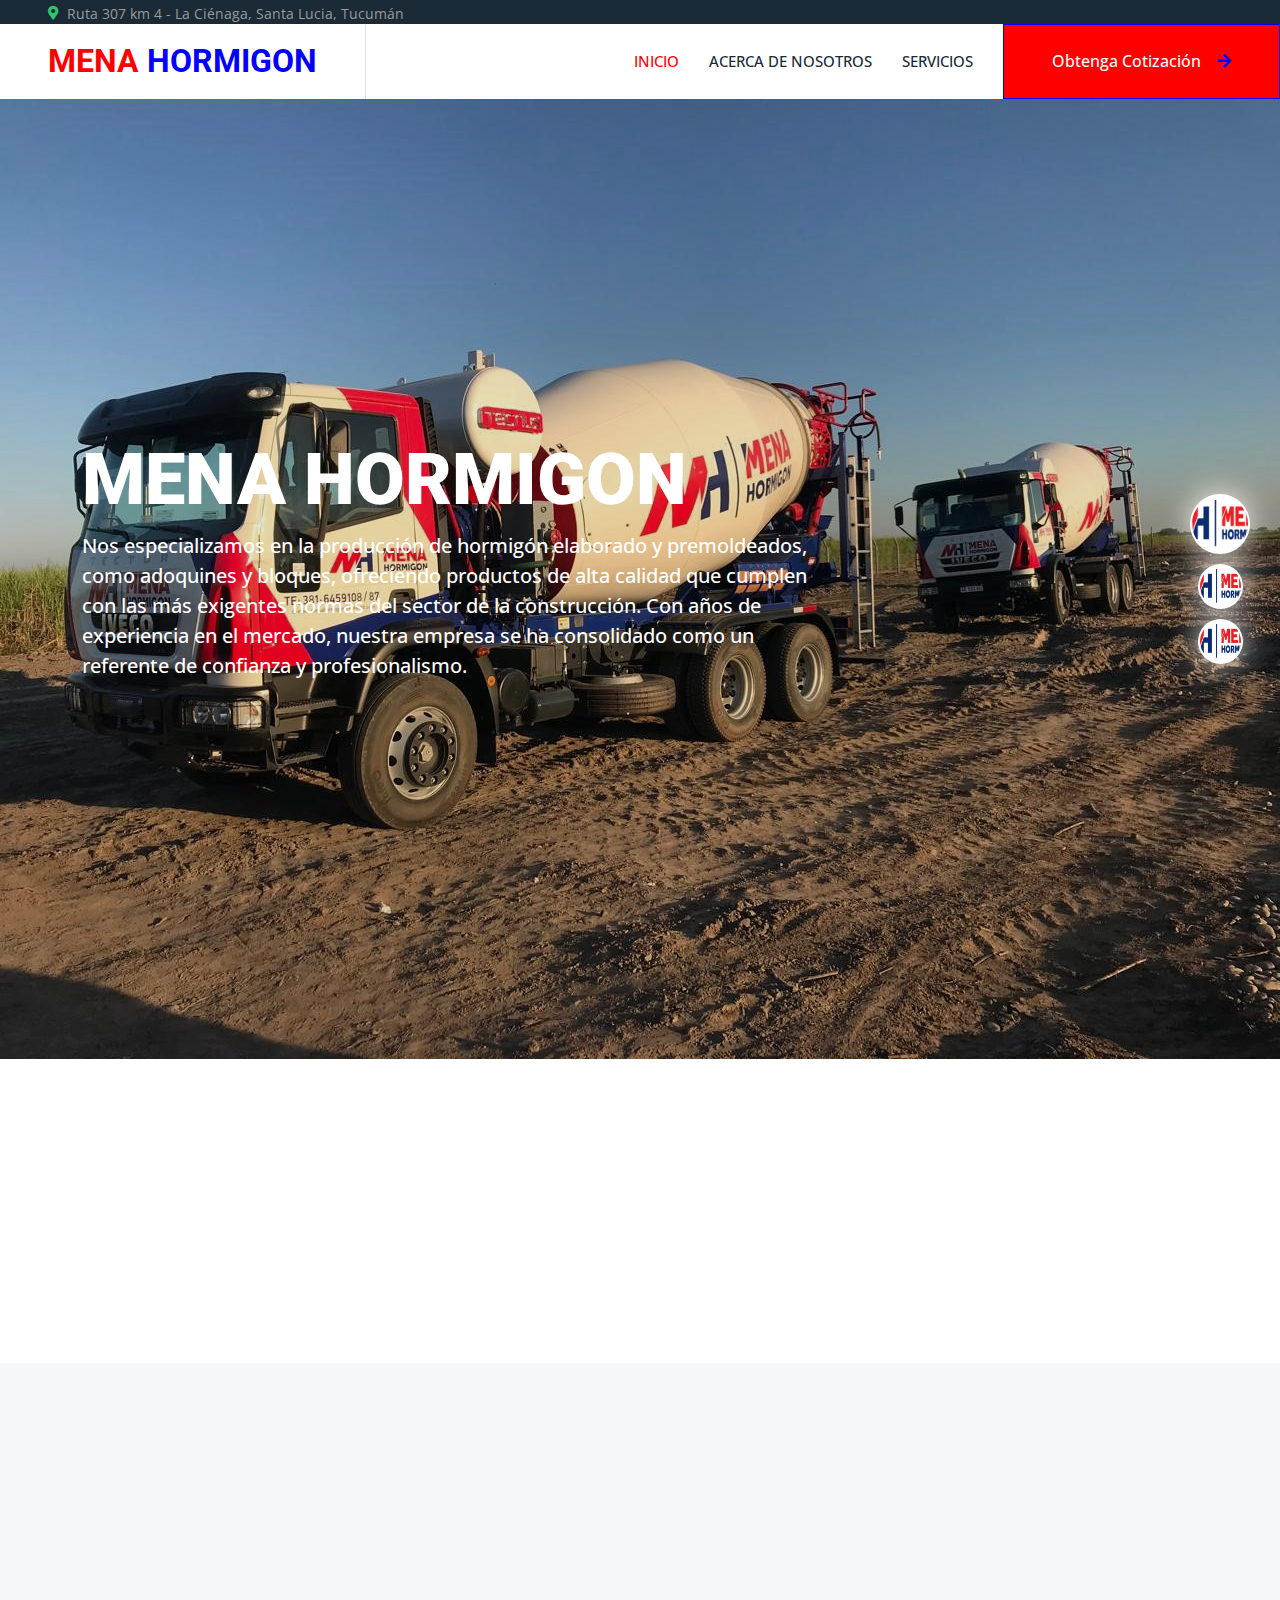
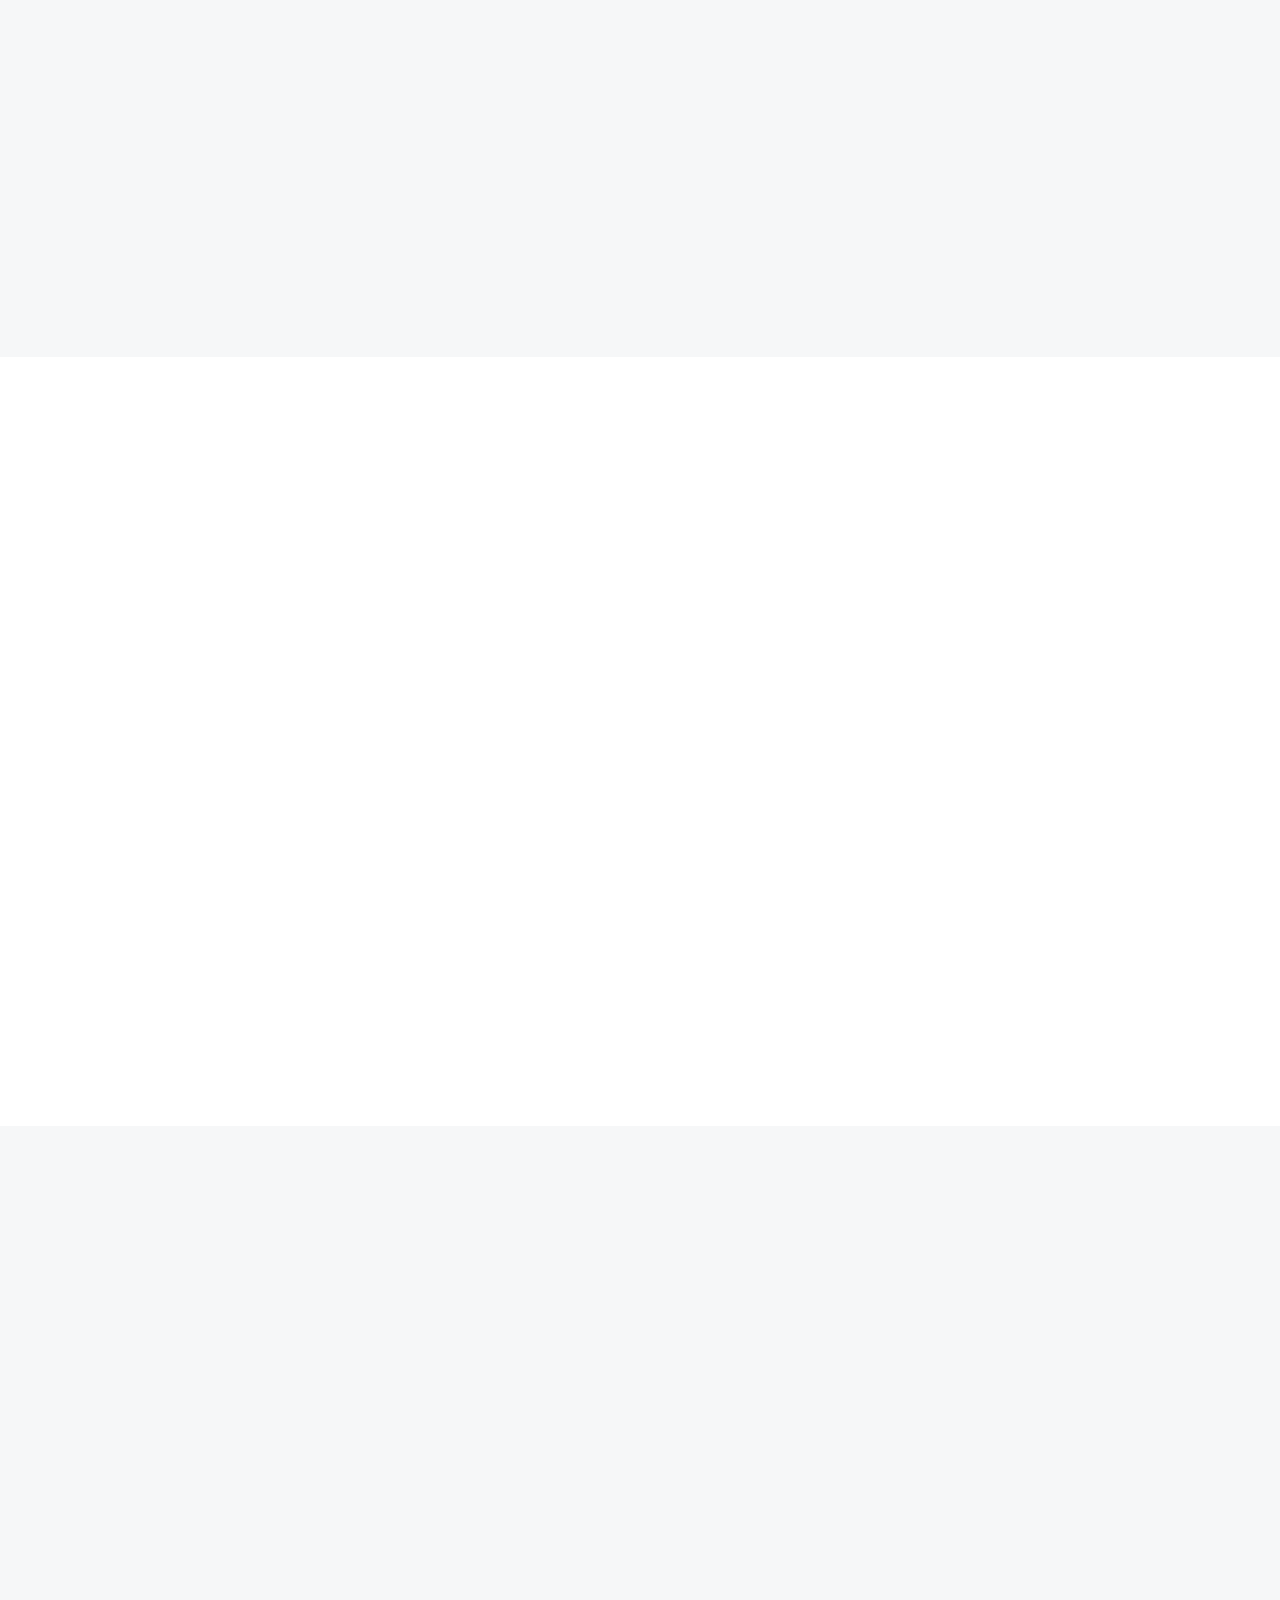
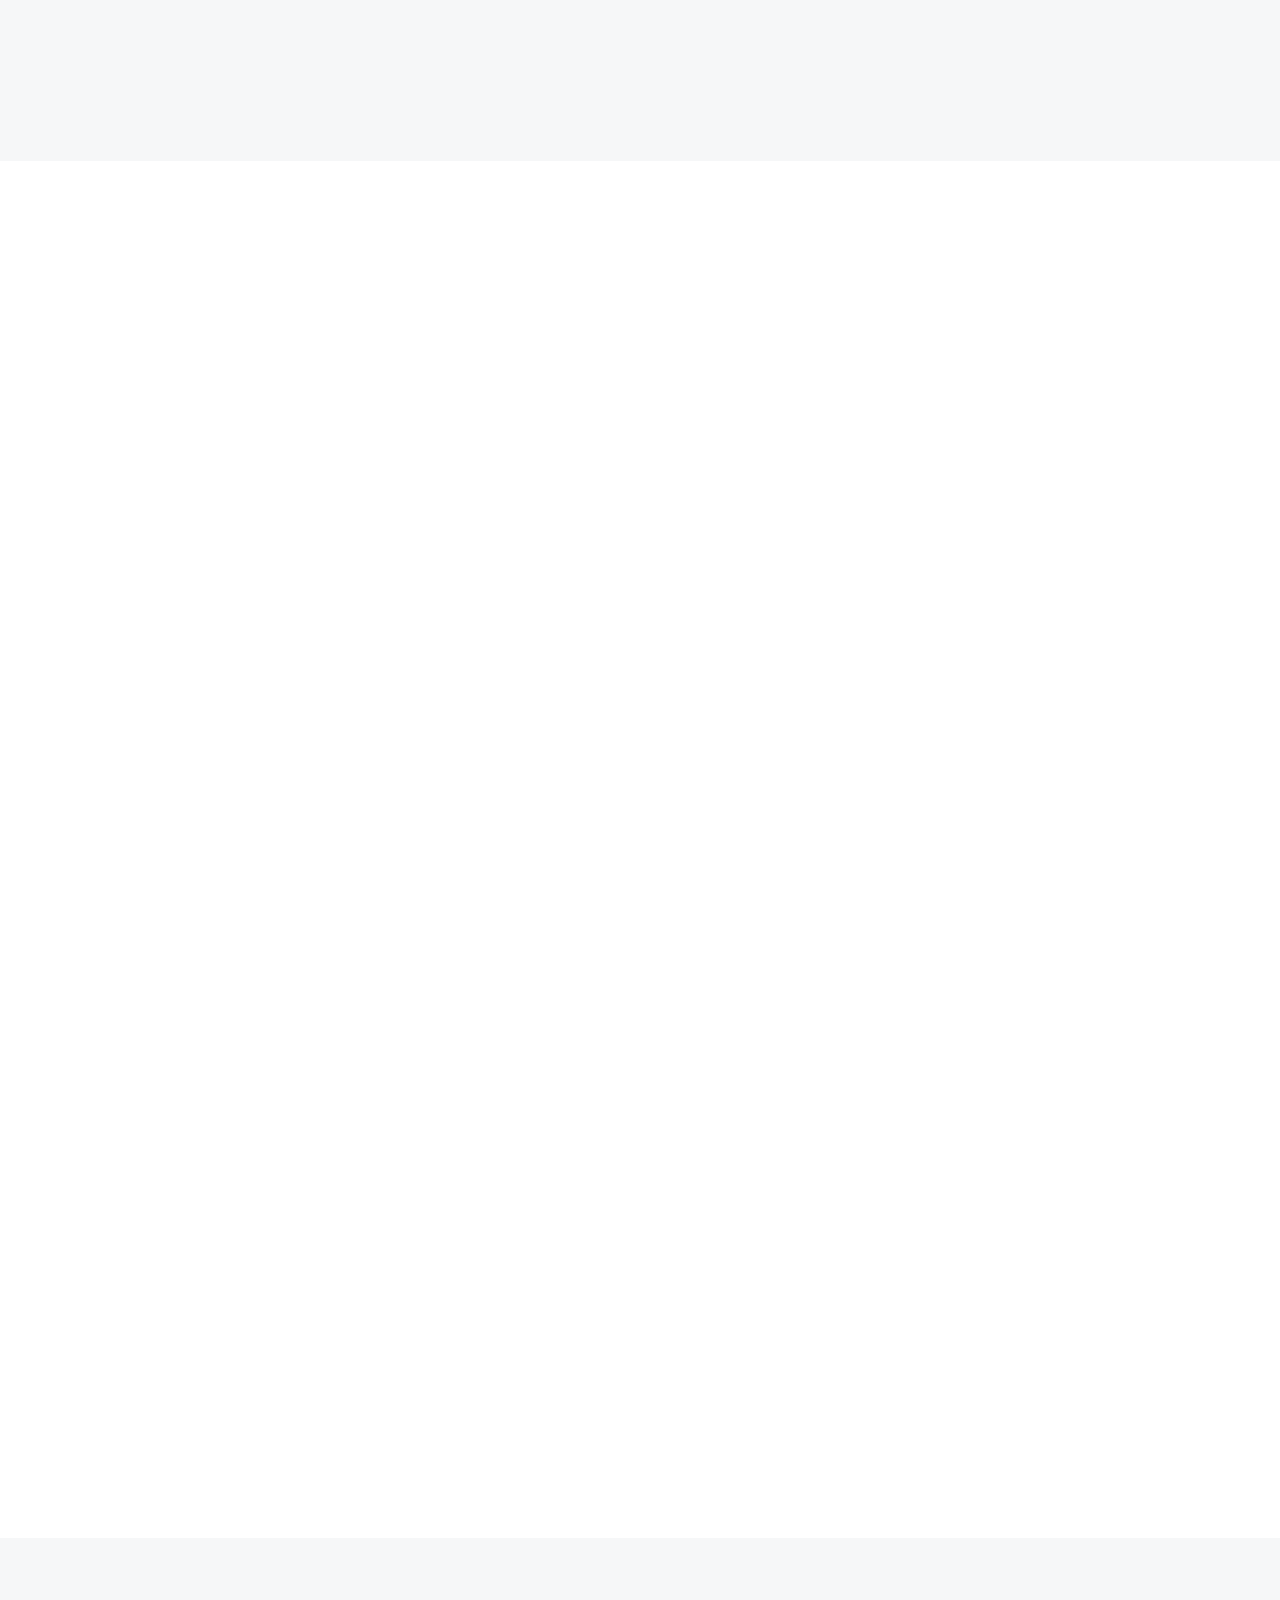
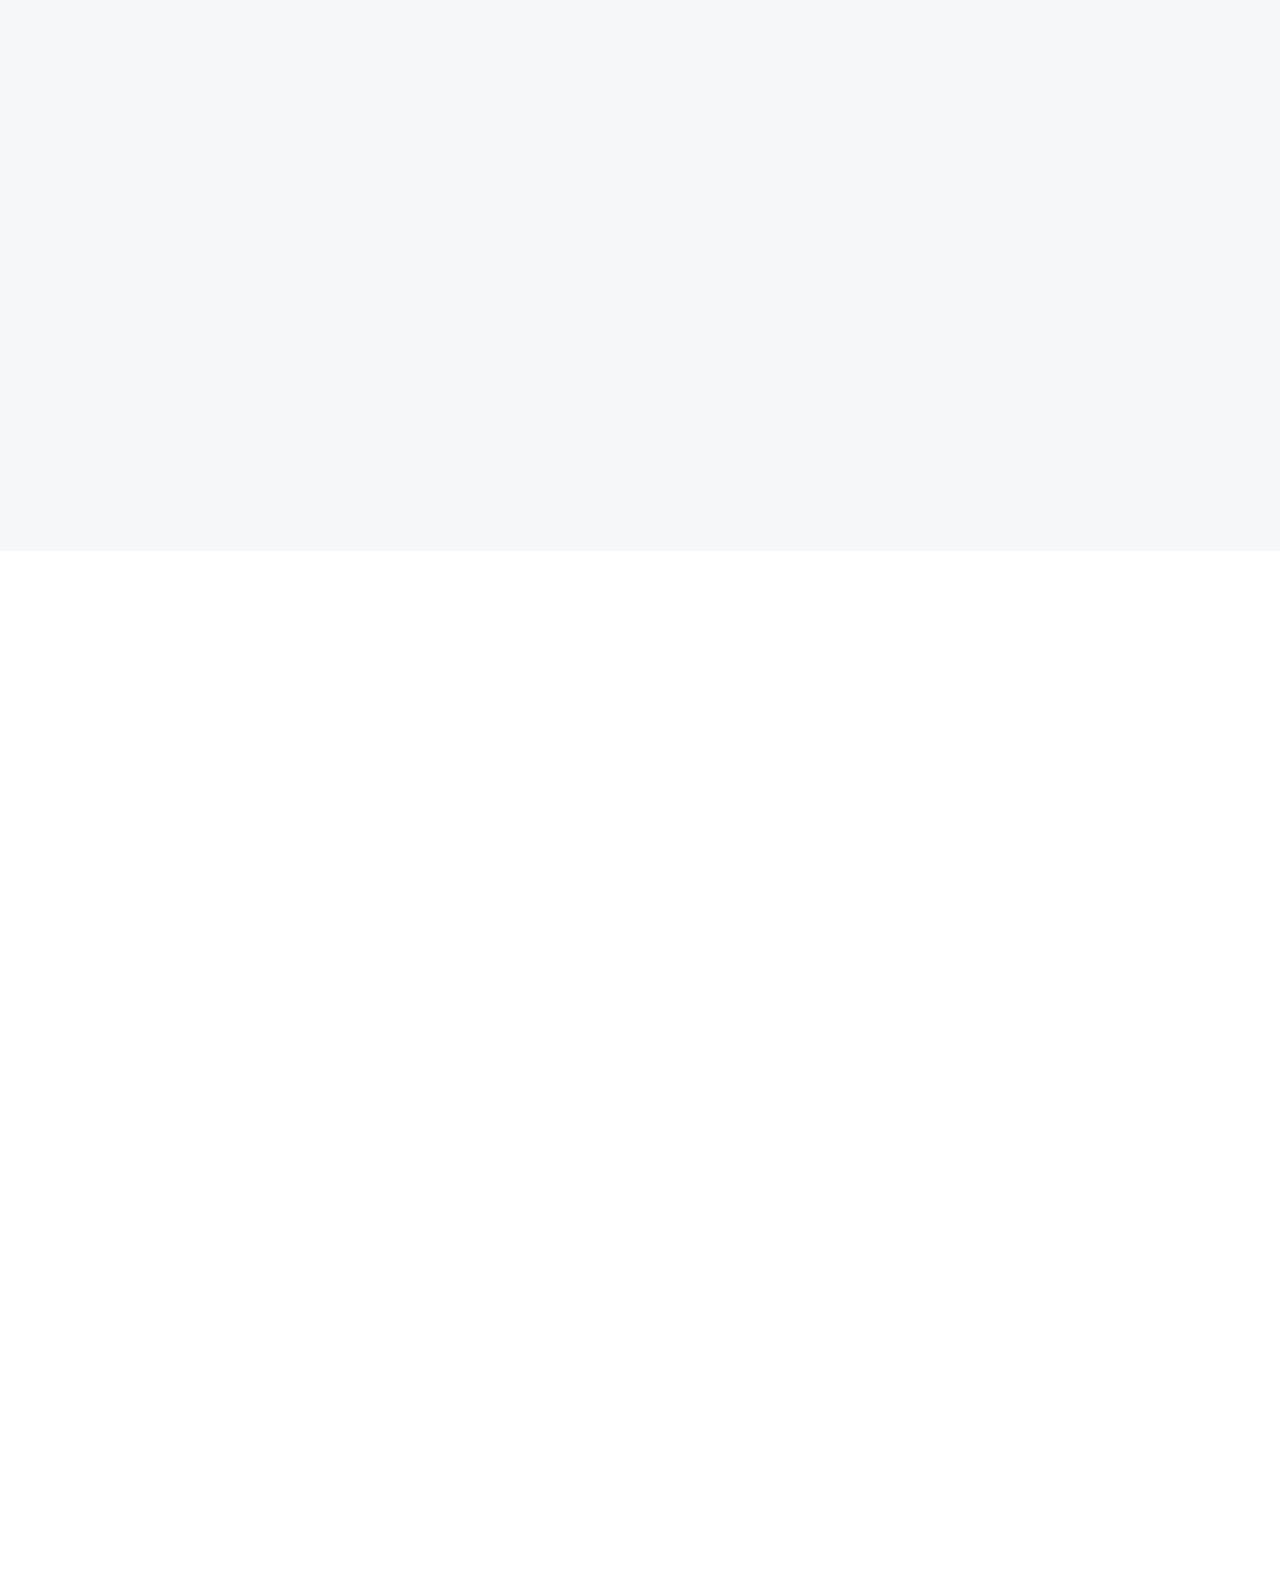
==== commit 31e82c78: "optimizacion de secciones y reemplazo de informacion" ====
--- a/index.html
+++ b/index.html
@@ -70,17 +70,8 @@
         <div class="collapse navbar-collapse" id="navbarCollapse">
             <div class="navbar-nav ms-auto p-4 p-lg-0">
                 <a href="index.html" class="nav-item nav-link active">Inicio</a>
-                <a href="about.html" class="nav-item nav-link">Acerca de</a>
+                <a href="about.html" class="nav-item nav-link">Acerca de nosotros</a>
                 <a href="service.html" class="nav-item nav-link">Servicios</a>
-                <a href="project.html" class="nav-item nav-link">Instalaciones</a>
-                <div class="nav-item dropdown">
-                    <a href="#" class="nav-link dropdown-toggle" data-bs-toggle="dropdown">Otros</a>
-                    <div class="dropdown-menu bg-light m-0">
-                        <a href="feature.html" class="dropdown-item">Características</a>
-                        <a href="quote.html" class="dropdown-item">Cotizaciones</a>
-                    </div>
-                </div>
-                <a href="contact.html" class="nav-item nav-link">Contacto</a>
             </div>
             <a href="contact.html" class="btn btn-primary rounded-0 py-4 px-lg-5 d-none d-lg-block" style="background-color: red; border-color: blue;">
                 Obtenga Cotización<i class="fa fa-arrow-right ms-3" style="color: blue;"></i>
@@ -479,6 +470,7 @@
      <br>
      <br>
      <br>
+     
 
 
    <!-- Contact Start -->
@@ -626,8 +618,8 @@
                 <div class="col-lg-3 col-md-6">
                     <h5 class="text-white mb-4">Dirección y Contacto</h5>
                     <p class="mb-2"><i class="fa fa-map-marker-alt me-3"></i>Ruta 307 km 4 - La Ciénaga, Santa Lucia, Tucumán</p>
-                    <p class="mb-2"><i class="fa fa-phone-alt me-3"></i>+54 9 381 645-9187 (Mena Ariel)</p>
-                <p class="mb-2"><i class="fa fa-phone-alt me-3"></i>+54 9 381 645-9108 (Mena Fernando)</p>
+                    <p class="mb-2"><i class="fa fa-phone-alt me-3"></i>+54 9 381 645-9187</p>
+                <p class="mb-2"><i class="fa fa-phone-alt me-3"></i>+54 9 381 645-9108</p>
                     <p class="mb-2"><i class="fa fa-envelope me-3"></i>menamovial@hotmail.com</p>
                     
                 </div>
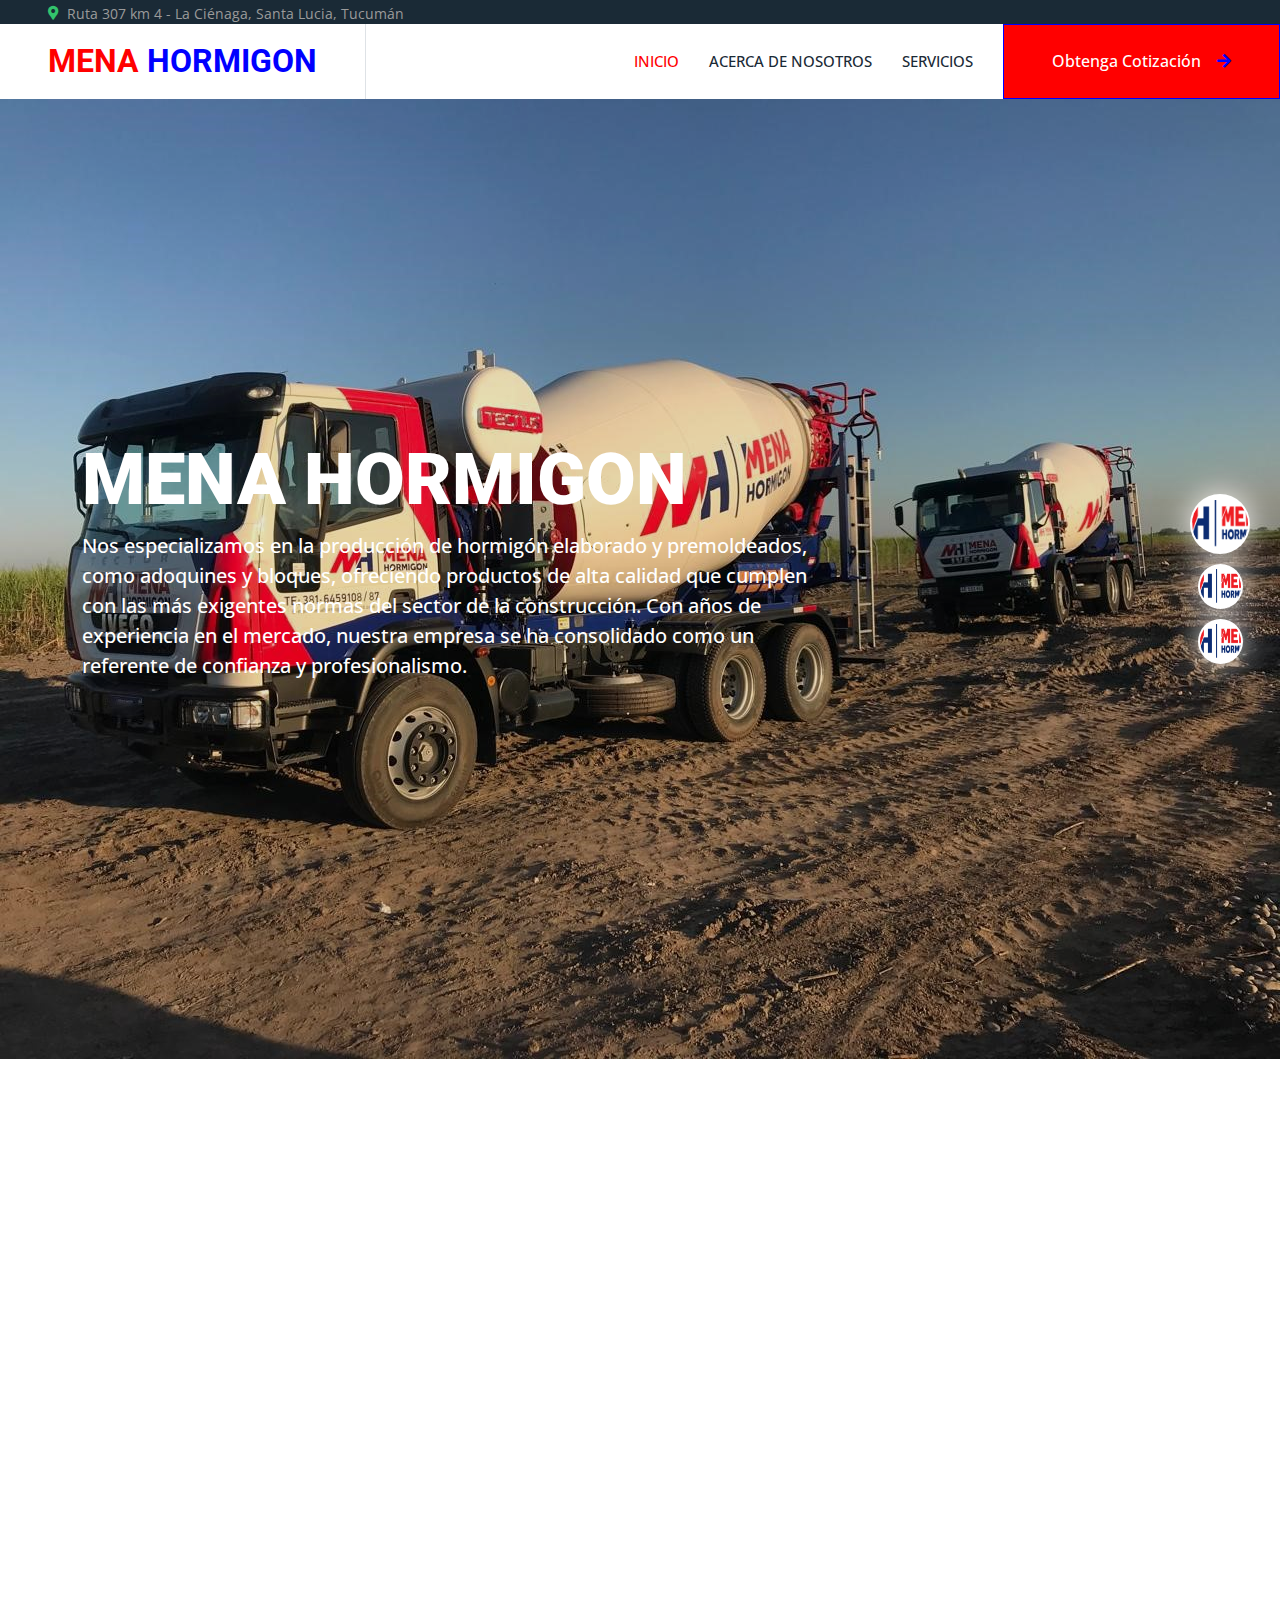
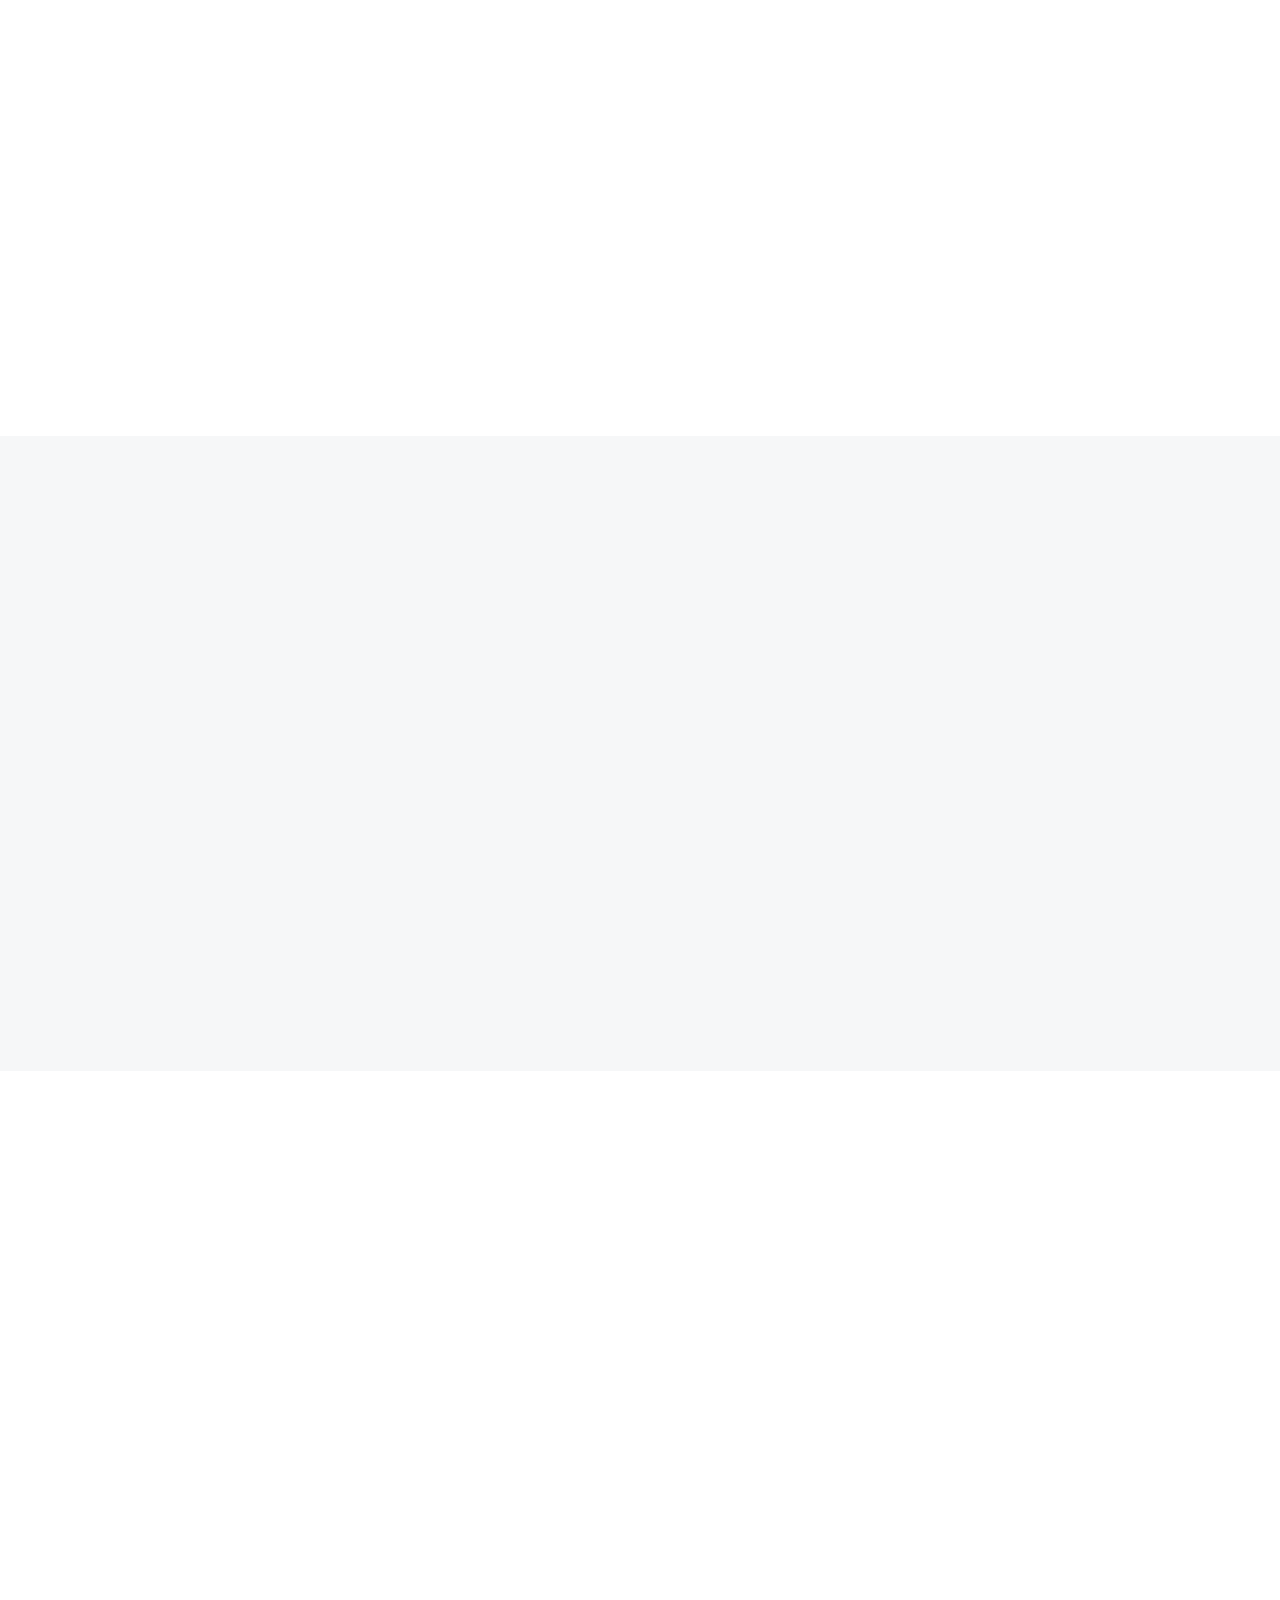
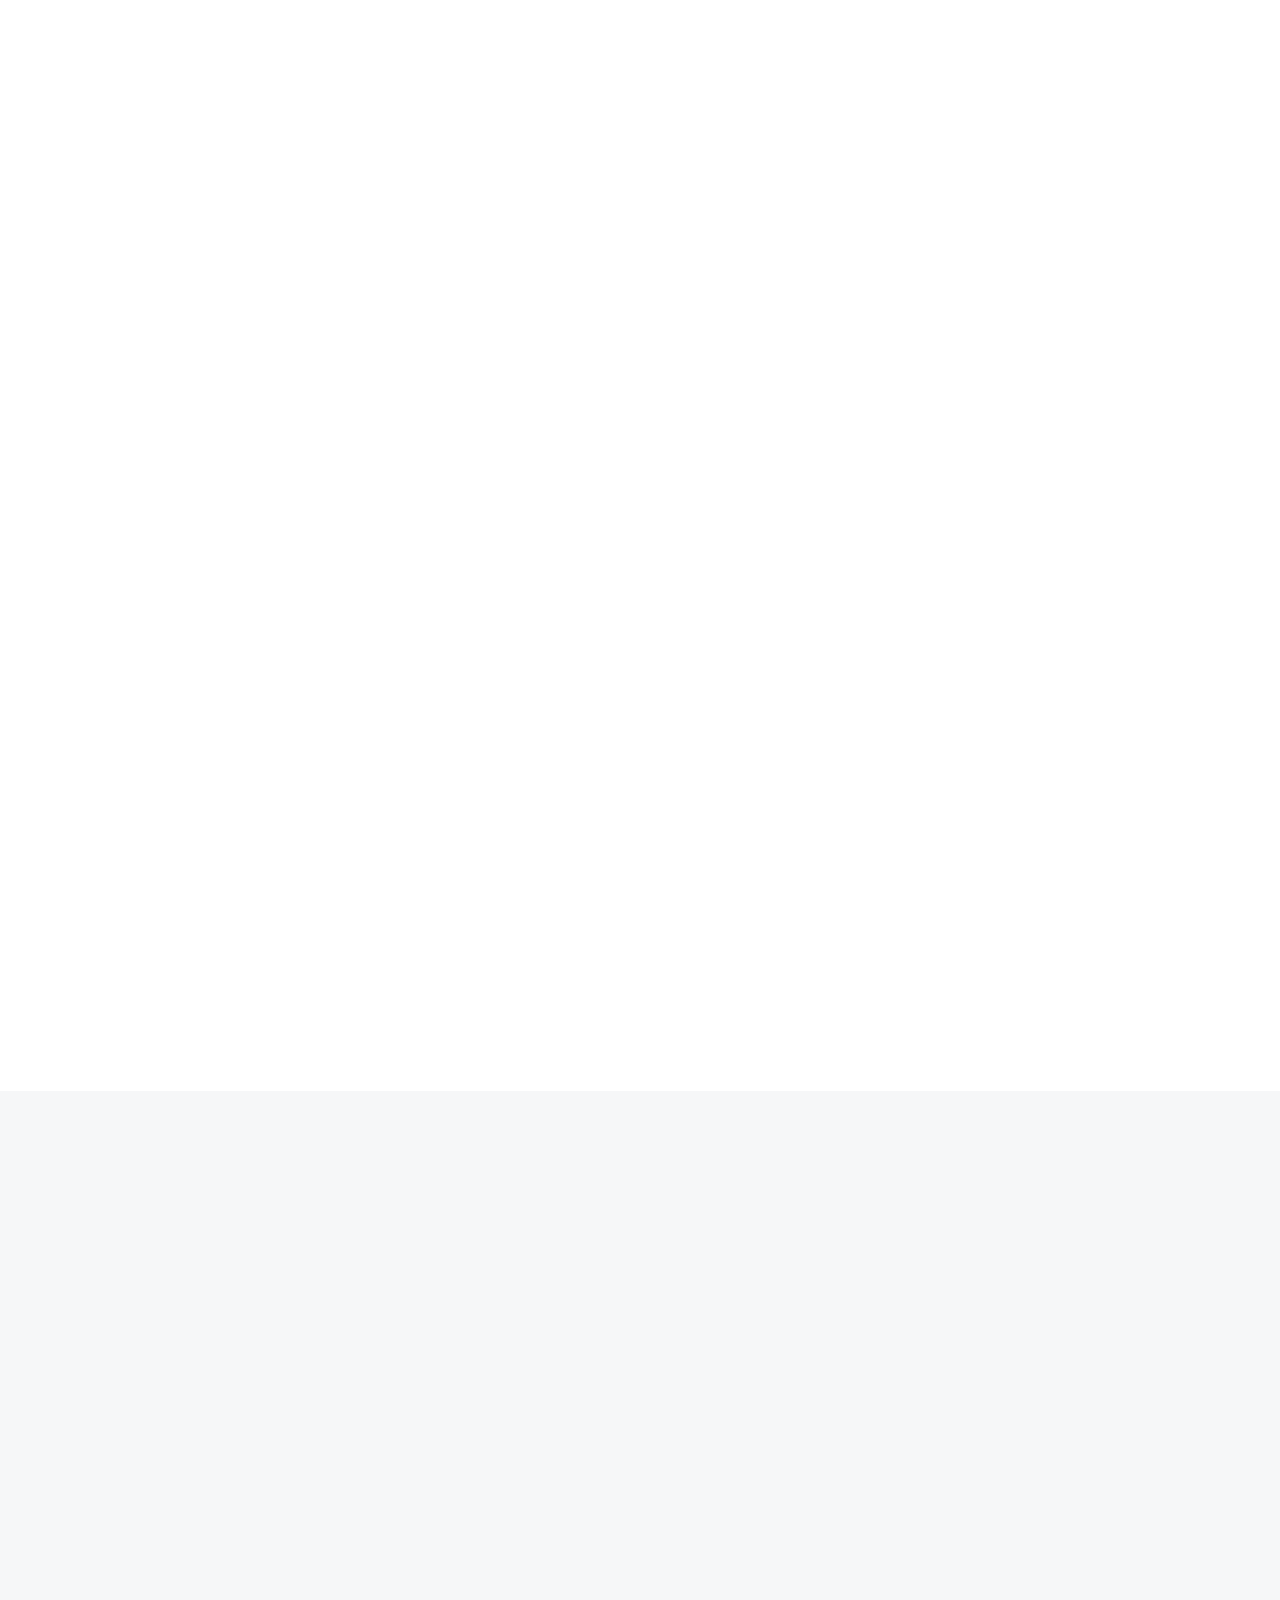
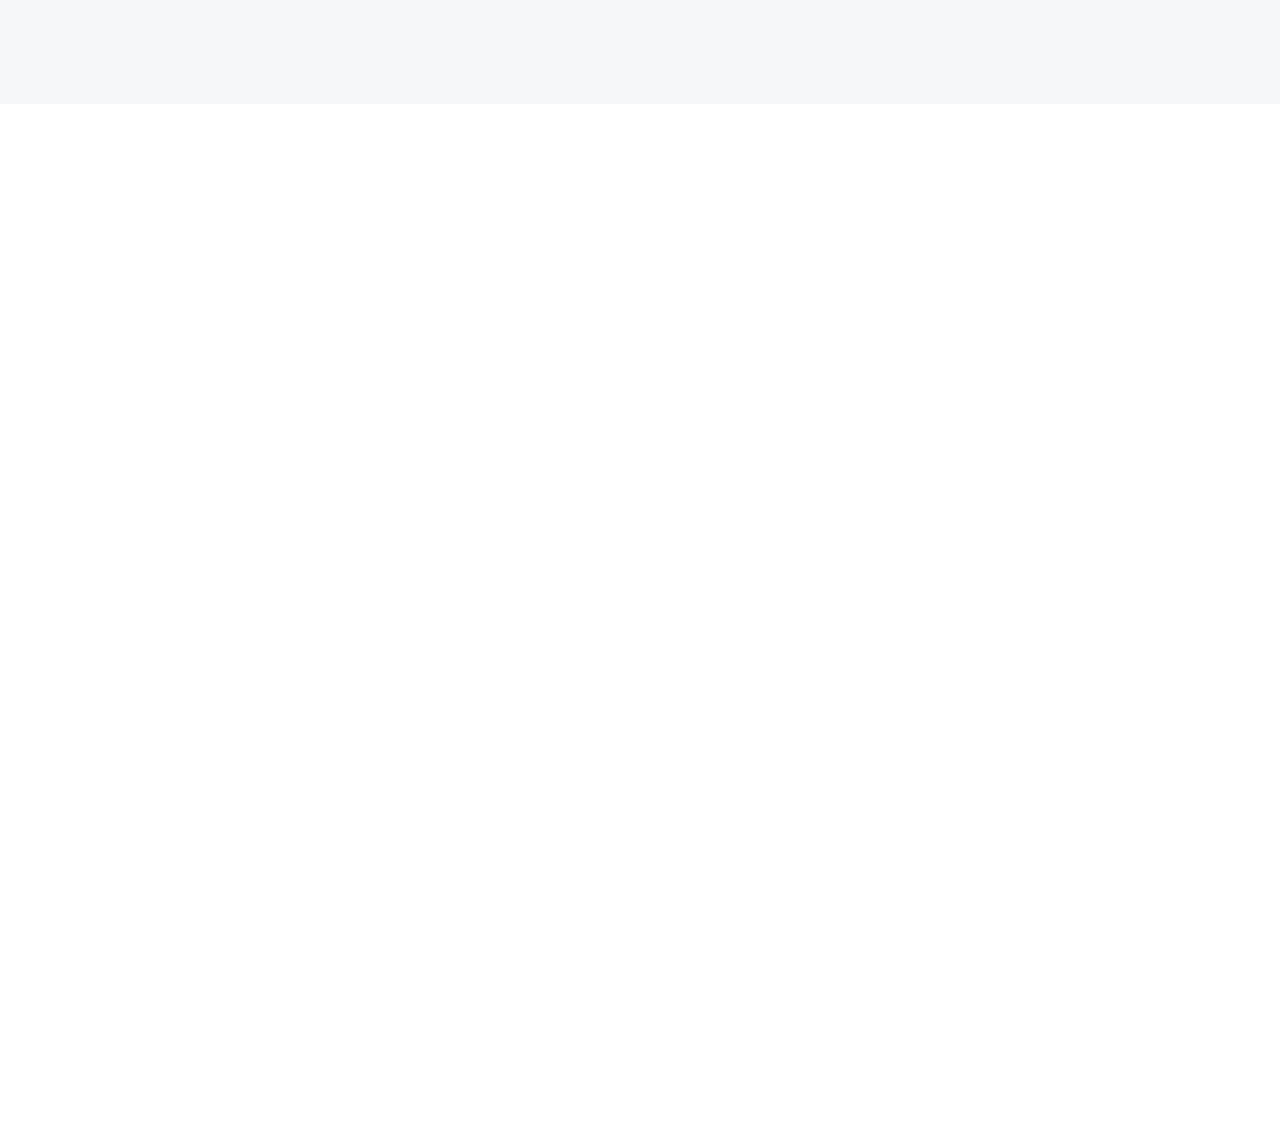
==== commit 415574f7: "eliminacion de about en pagina principal" ====
--- a/index.html
+++ b/index.html
@@ -182,29 +182,7 @@
     <!-- Feature Start -->
 
 
-    <!-- About Start -->
-    <div class="container-fluid bg-light overflow-hidden my-5 px-lg-0">
-        <div class="container about px-lg-0">
-            <div class="row g-0 mx-lg-0">
-                <div class="col-lg-6 ps-lg-0 wow fadeIn" data-wow-delay="0.1s" style="min-height: 400px;">
-                    <div class="position-relative h-100">
-                        <img class="position-absolute img-fluid w-100 h-100" src="img/30.jpg" style="object-fit: cover;" alt="">
-                    </div>
-                </div>
-                <div class="col-lg-6 about-text py-5 wow fadeIn" data-wow-delay="0.5s">
-                    <div class="p-lg-5 pe-lg-0">
-                        <h1 class="mb-4">Producción de hormigón y premoldeados - MENA HORMIGON</h1>
-                        <p>Nuestros productos:</p>
-                        <p><i class="fa fa-check-circle text-primary me-3"></i>Hormigón elaborado</p>
-                        <p><i class="fa fa-check-circle text-primary me-3"></i>Adoquines</p>
-                        <p><i class="fa fa-check-circle text-primary me-3"></i>Bloques</p>
-                        <a href="contact.html" class="btn btn-primary rounded-pill py-3 px-5 mt-3">Contactanos</a>
-                    </div>
-                </div>
-            </div>
-        </div>
-    </div>
-    <!-- About End -->
+    
 
 
     <!-- Service Start -->
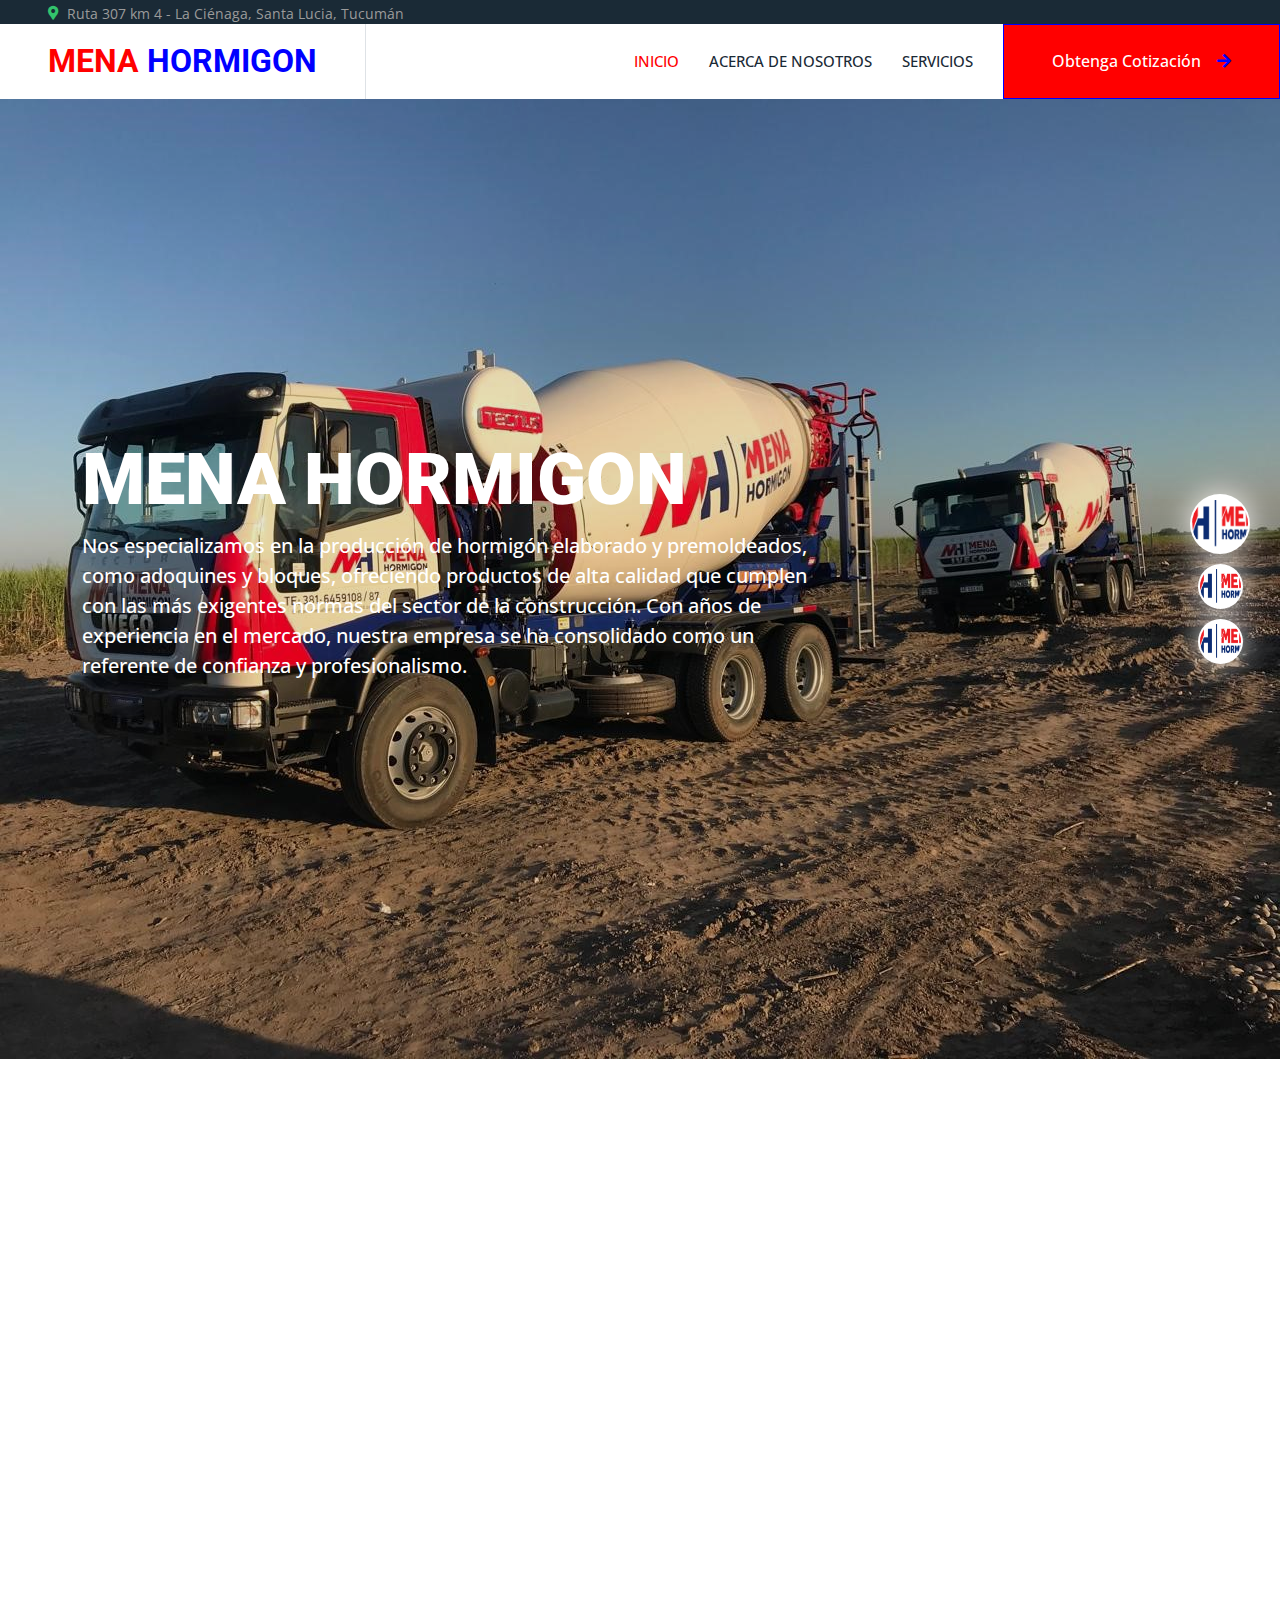
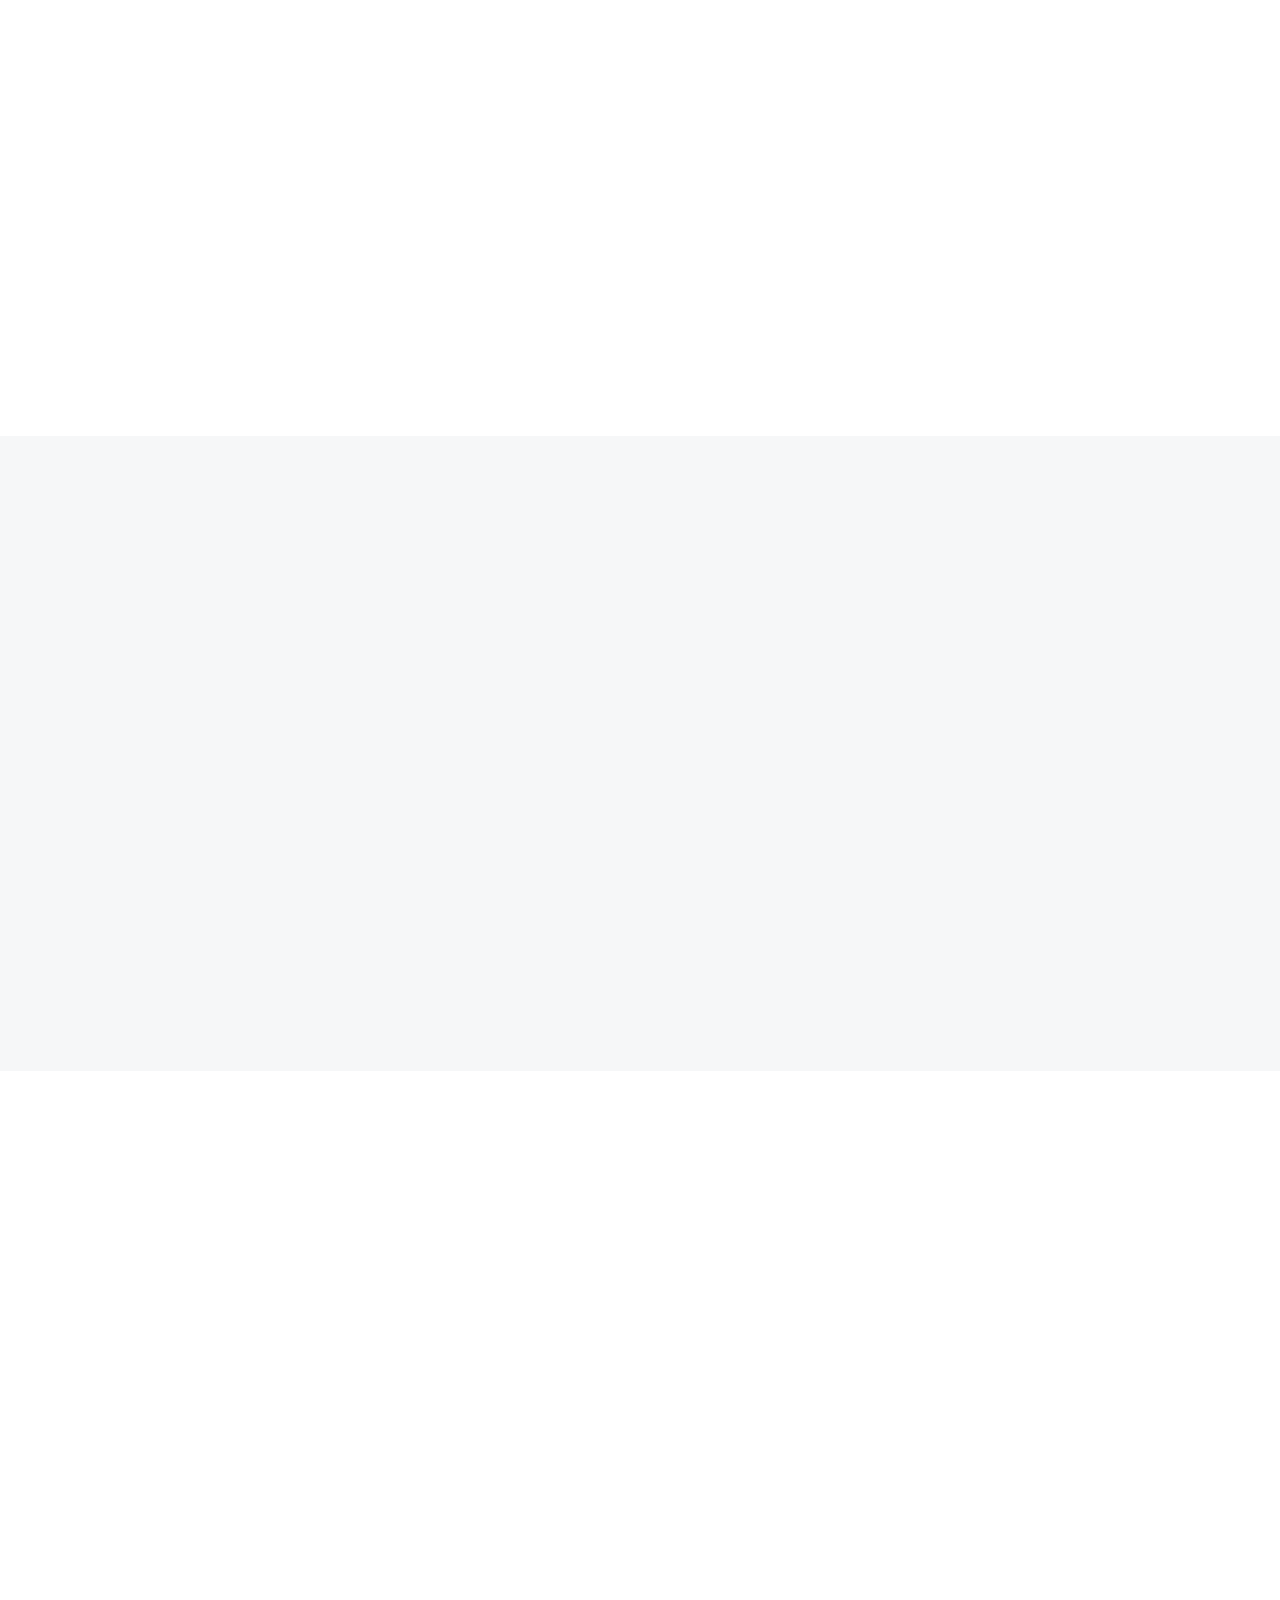
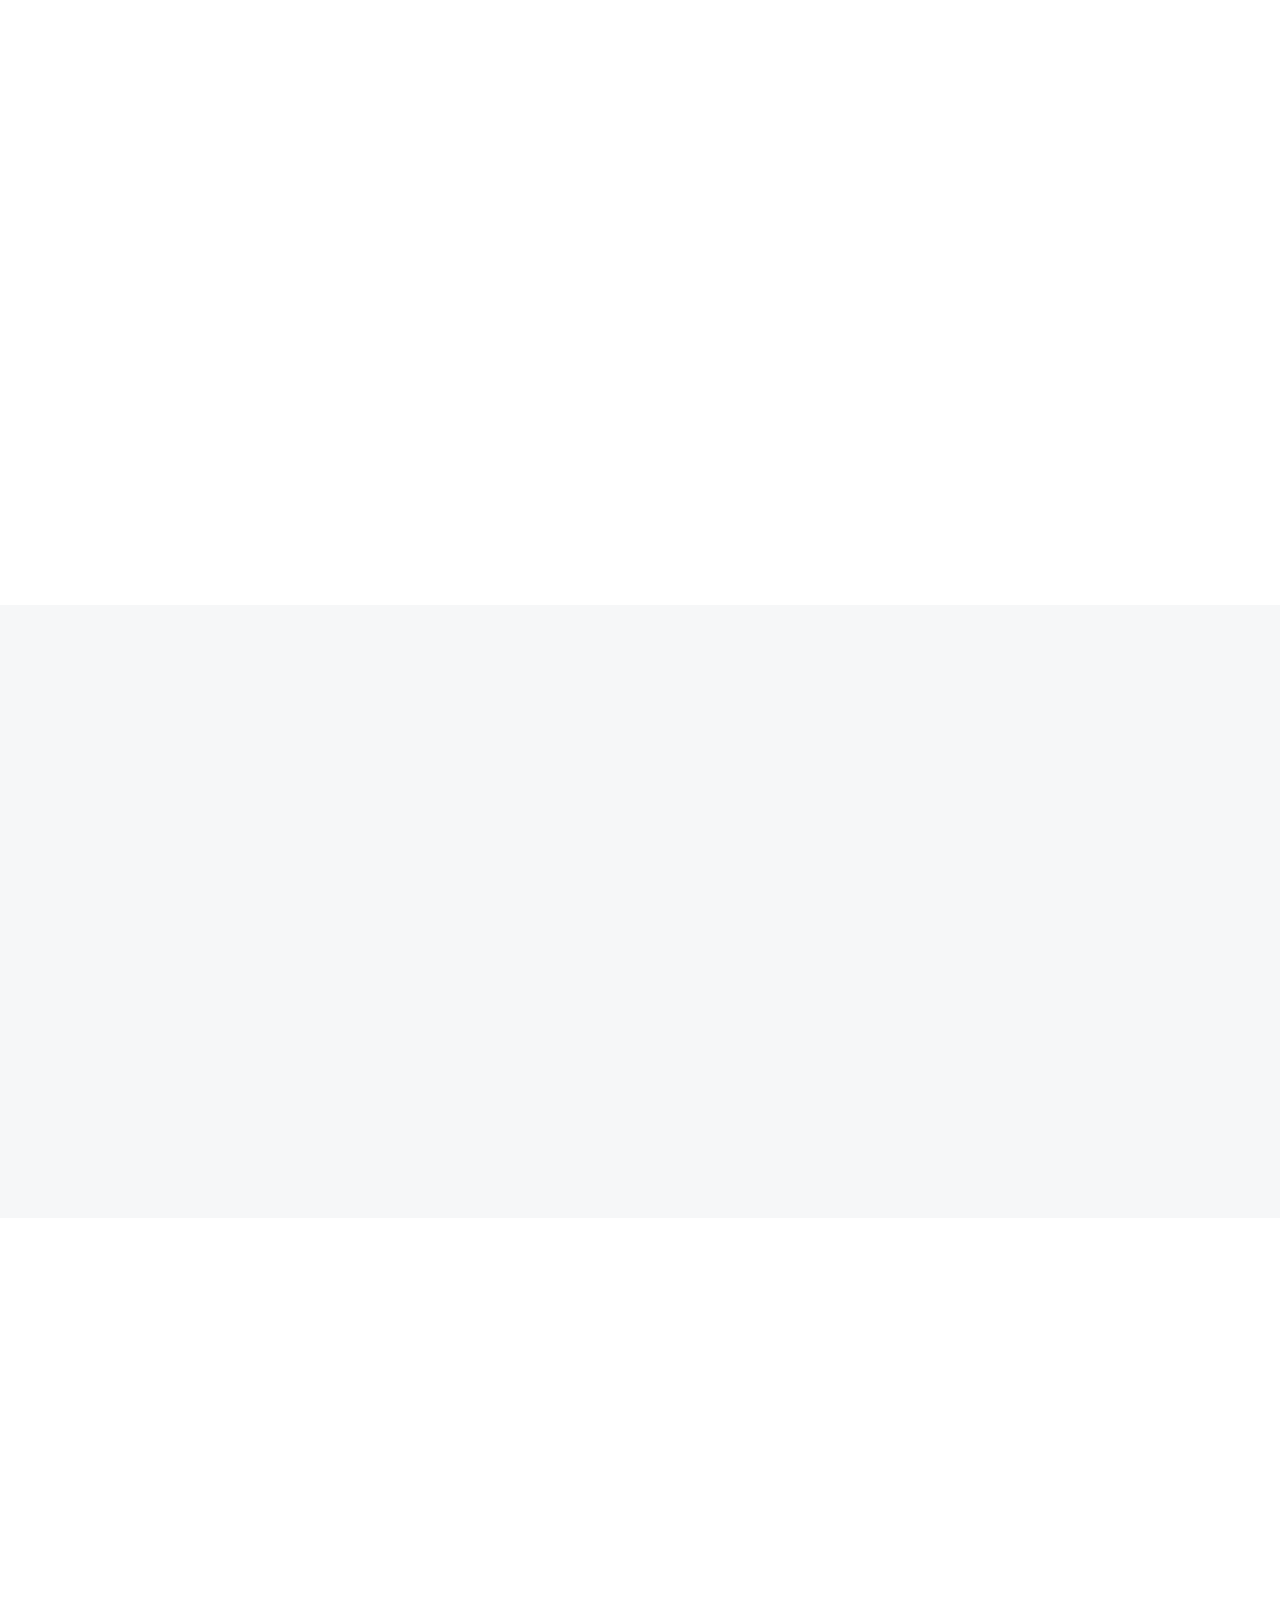
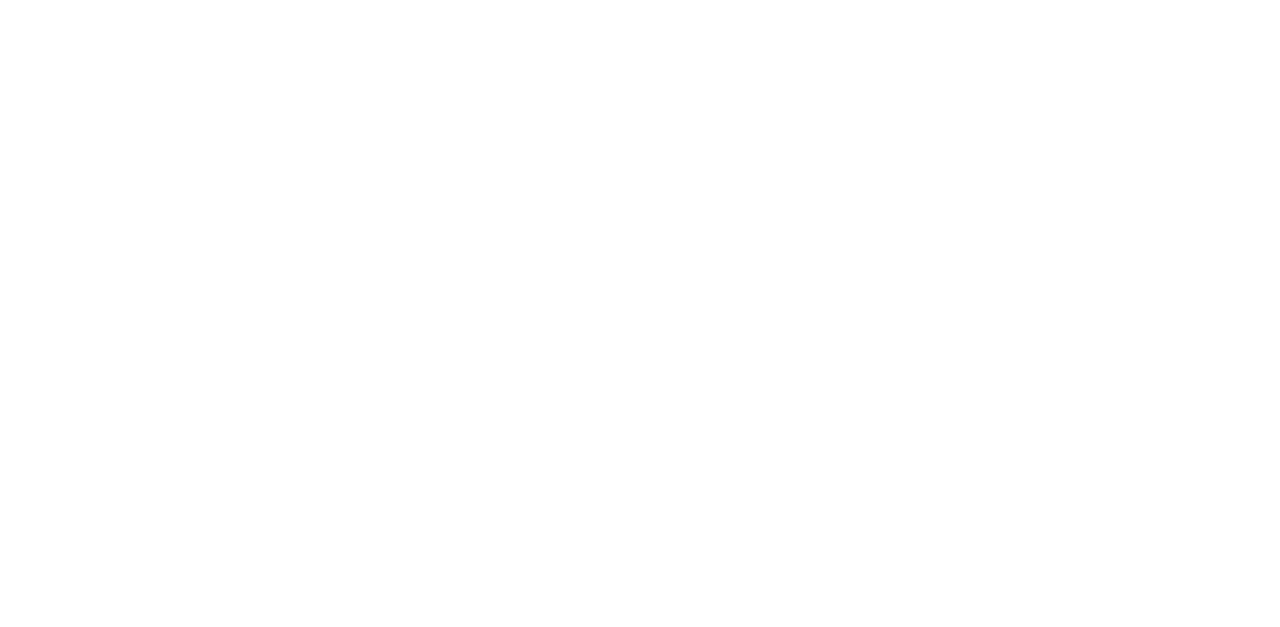
==== commit 073dd69a: "correccion de redundancias" ====
--- a/index.html
+++ b/index.html
@@ -511,7 +511,7 @@
     <div class="container-xxl py-5">
         <div class="container">
             <div class="text-center mx-auto mb-5 wow fadeInUp" data-wow-delay="0.1s" style="max-width: 600px;">
-                <h6 class="text"style="color: red;">Testimonios</h6>
+                
                 <h1 class="mb-4">Algunos de nuestros clientes</h1>
             </div>
             <div class="owl-carousel testimonial-carousel wow fadeInUp" data-wow-delay="0.1s">
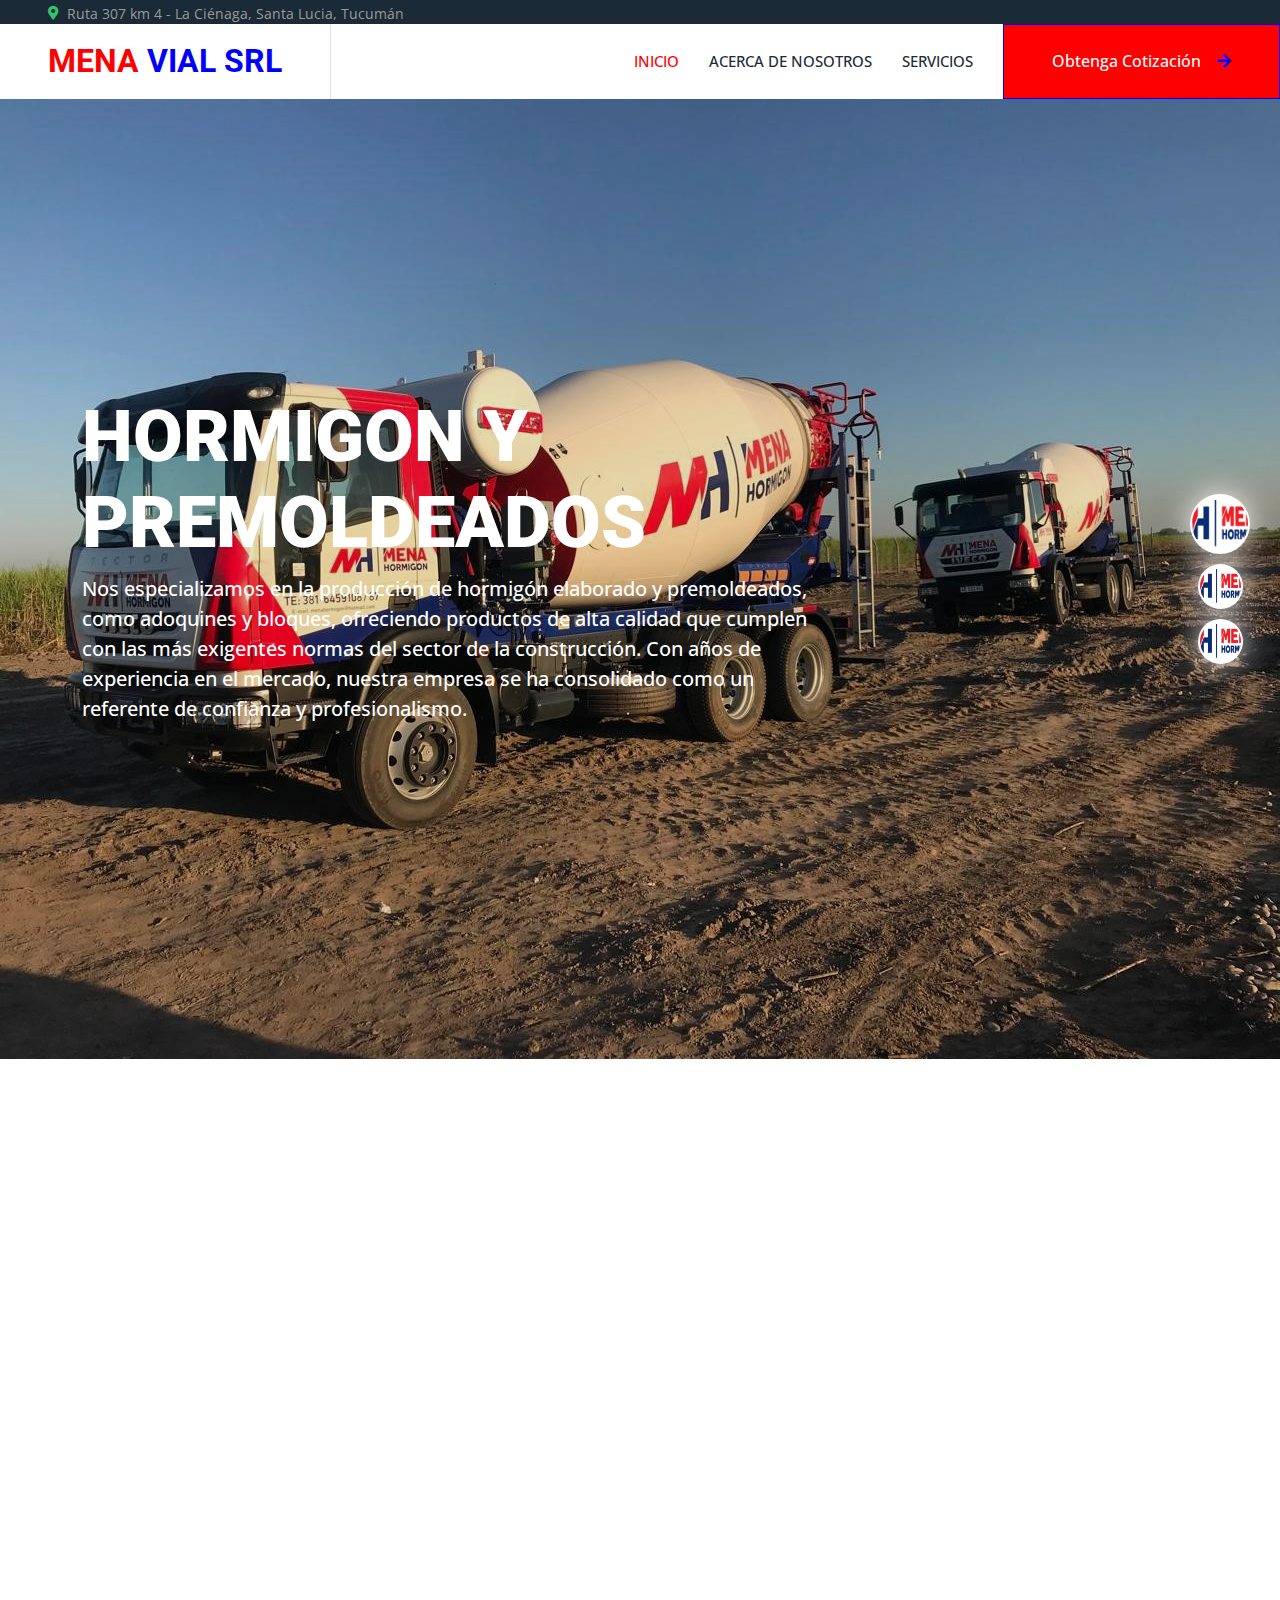
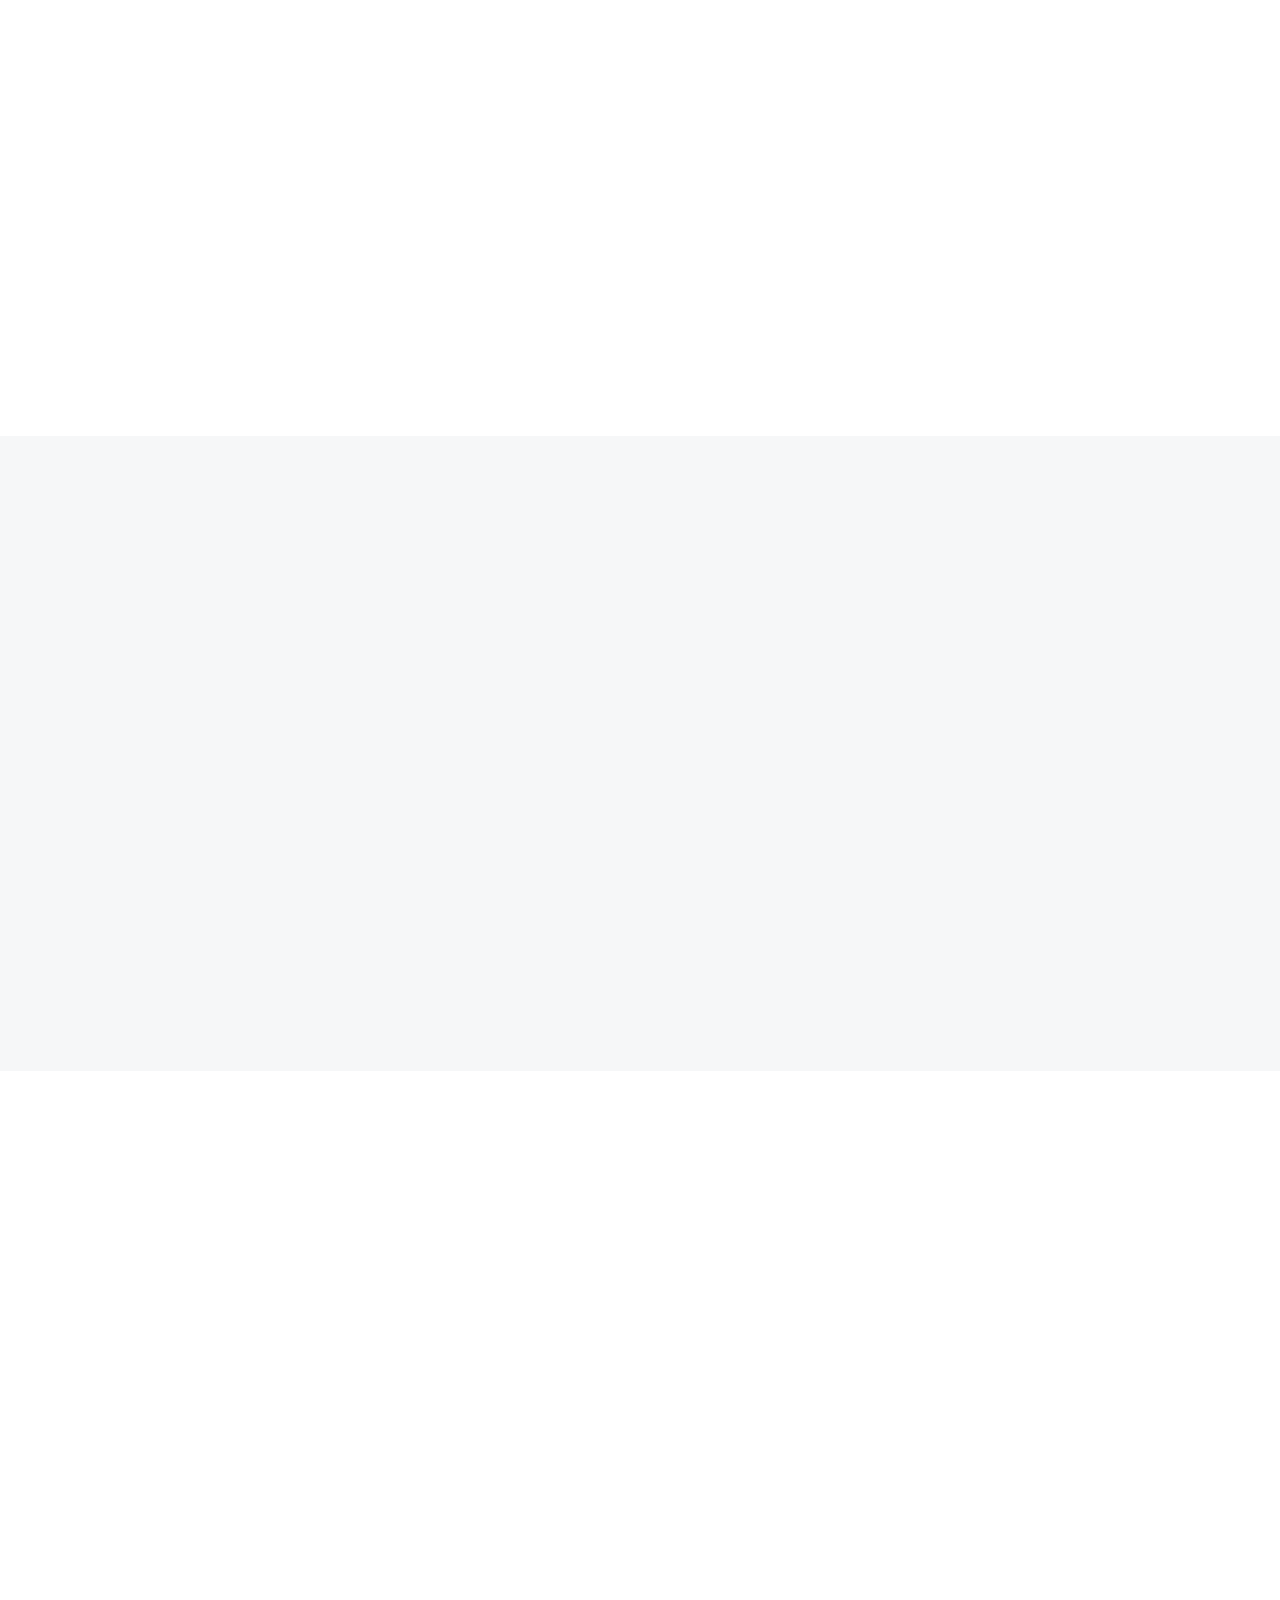
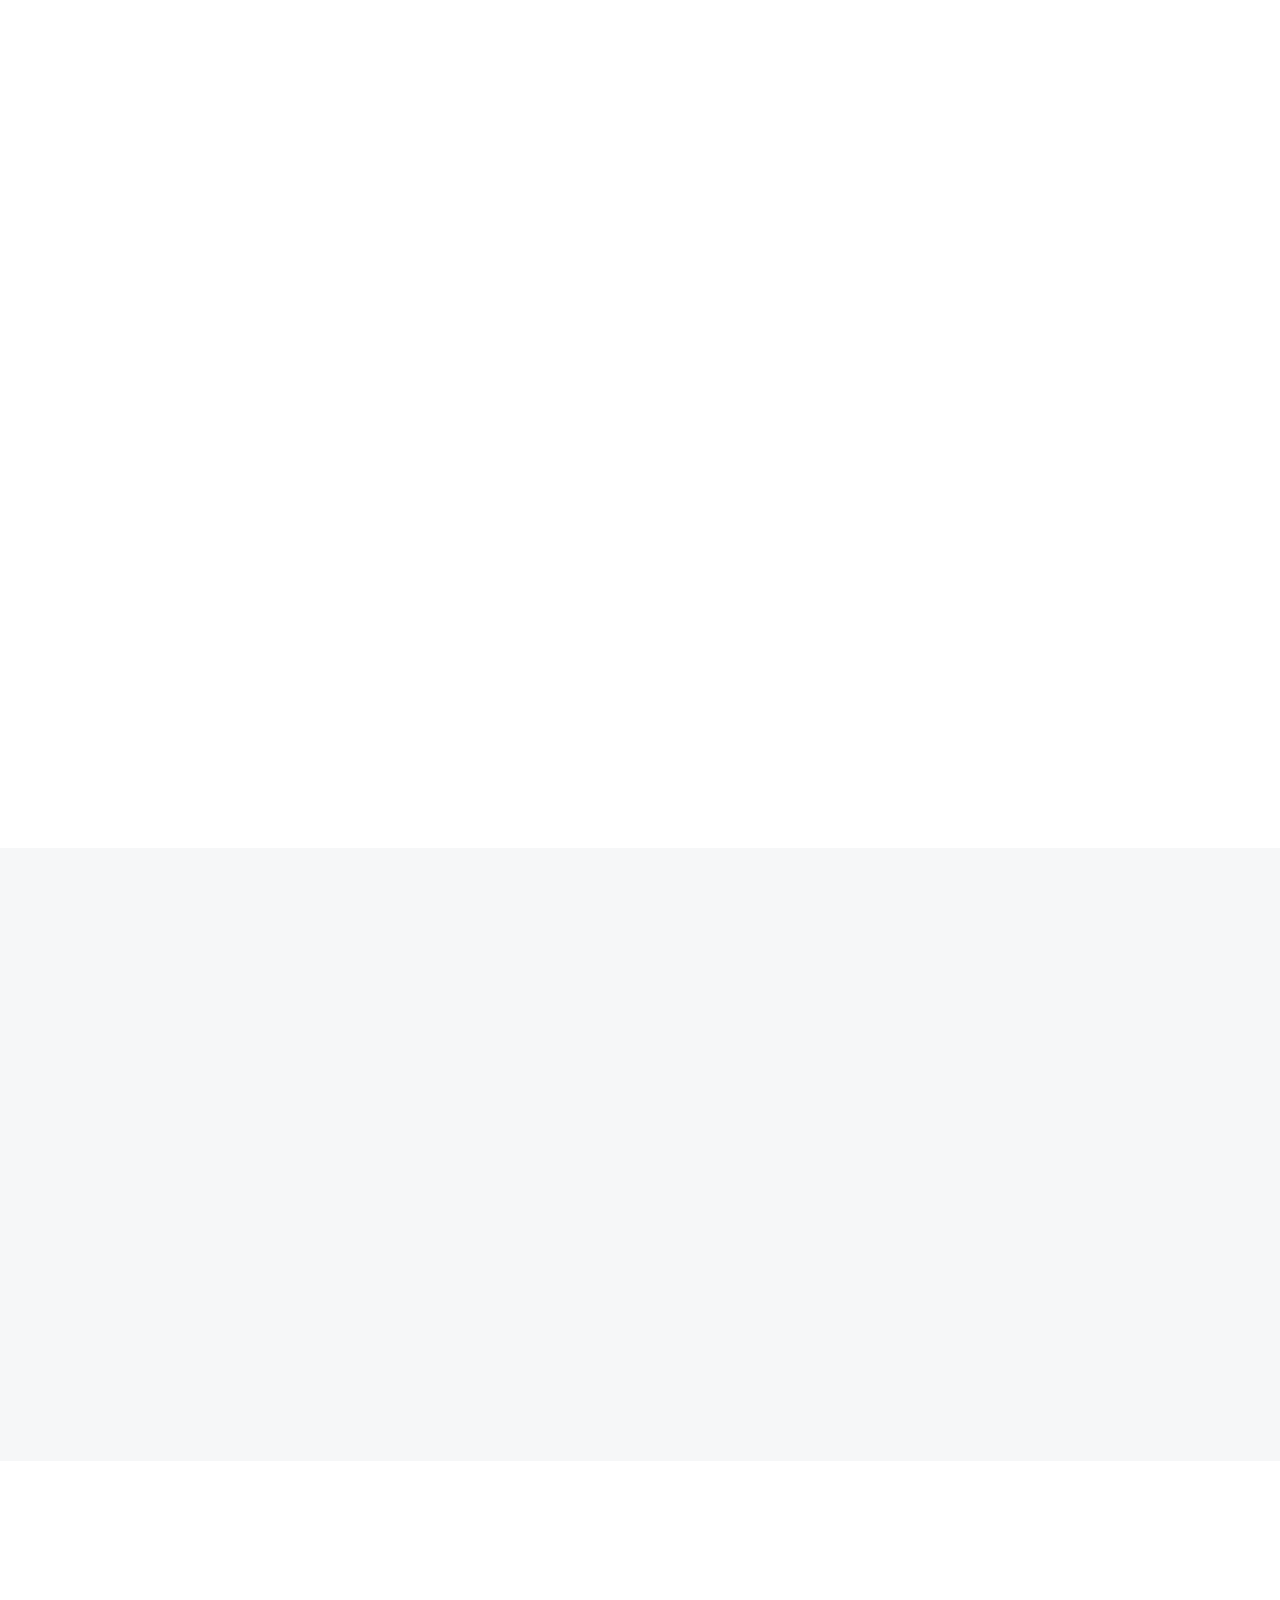
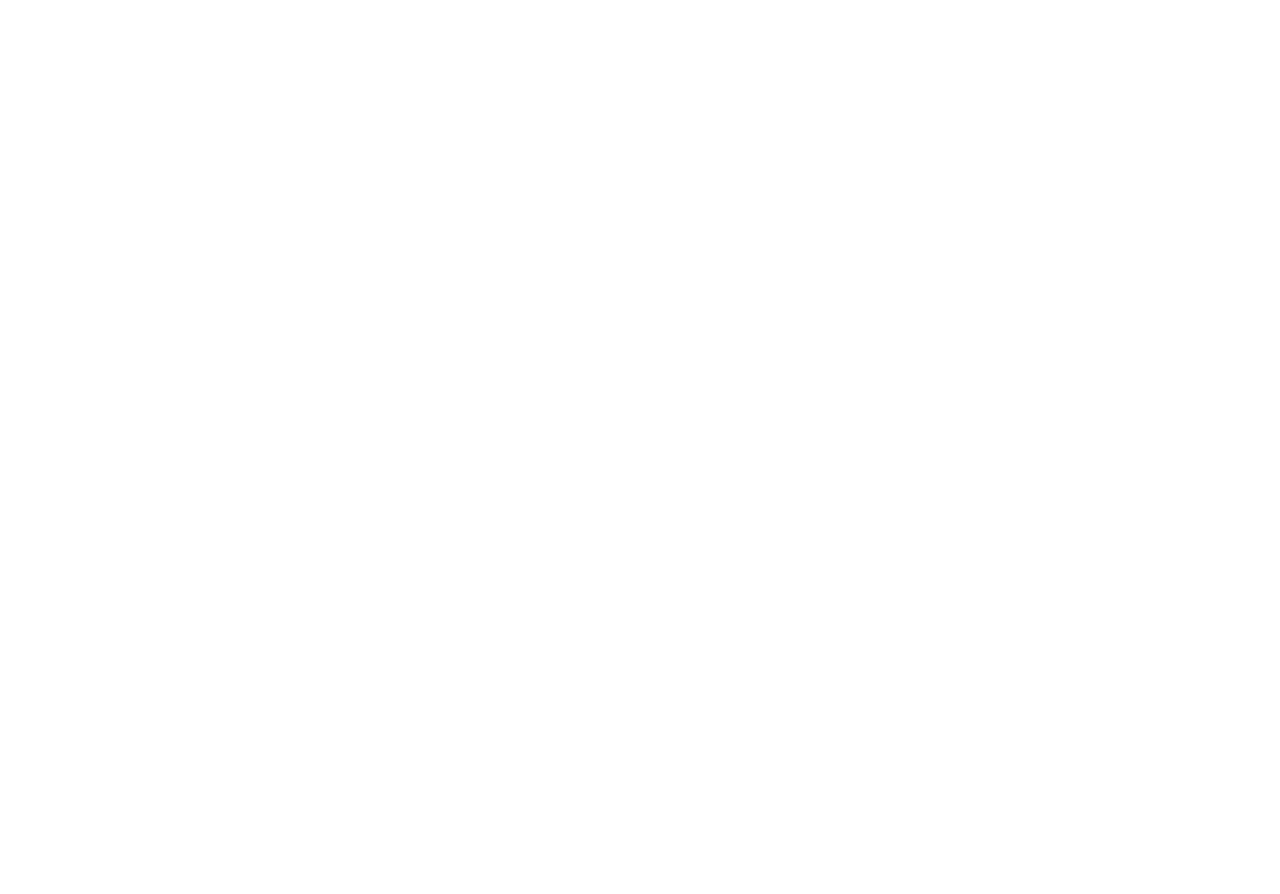
==== commit d0fc789c: "correcion del nombre de la empresa y formulario de contacto" ====
--- a/index.html
+++ b/index.html
@@ -3,13 +3,13 @@
 
 <head>
     <meta charset="utf-8">
-    <title>MENA - HORMIGON</title>
+    <title>MENA VIAL SRL</title>
     <meta content="width=device-width, initial-scale=1.0" name="viewport">
     <meta content="" name="keywords">
     <meta content="" name="description">
 
     <!-- Favicon -->
-    <link href="img/logo.png" rel="icon">
+    <link href="img/logo3.jpg" rel="icon">
 
     <!-- Google Web Fonts -->
     <link rel="preconnect" href="https://fonts.googleapis.com">
@@ -61,7 +61,7 @@
     <nav class="navbar navbar-expand-lg bg-white navbar-light sticky-top p-0">
         <a href="index.html" class="navbar-brand d-flex align-items-center border-end px-4 px-lg-5">
             <h2 class="m-0">
-                <span style="color: red;">MENA</span> <span style="color: blue;">HORMIGON</span>
+                <span style="color: red;">MENA</span> <span style="color: blue;">VIAL SRL</span>
             </h2>
         </a>
         <button type="button" class="navbar-toggler me-4" data-bs-toggle="collapse" data-bs-target="#navbarCollapse">
@@ -91,7 +91,7 @@
                     <div class="container">
                         <div class="row justify-content-start">
                             <div class="col-10 col-lg-8">
-                                <h1 class="display-2 text-white animated slideInDown">MENA HORMIGON</h1>
+                                <h1 class="display-2 text-white animated slideInDown">HORMIGON Y PREMOLDEADOS</h1>
                                 <p class="fs-5 fw-medium text-white mb-4 pb-3">Nos especializamos en la producción de hormigón elaborado y premoldeados, como adoquines y bloques, ofreciendo productos de alta calidad que cumplen con las más exigentes normas del sector de la construcción. Con años de experiencia en el mercado, nuestra empresa se ha consolidado como un referente de confianza y profesionalismo.</p>
                                 
                             </div>
@@ -153,7 +153,7 @@
                         </div>
                         <h1 class="mb-0" data-toggle="counter-up">723</h1>
                     </div>
-                    <h5 class="mb-3">Projectos Realizados</h5>
+                    <h5 class="mb-3">Proyectos Realizados</h5>
                     
                 </div>
                 <div class="col-md-6 col-lg-3 wow fadeIn" data-wow-delay="0.5s">
@@ -221,7 +221,7 @@
                 </div>
                 <div class="col-md-6 col-lg-4 wow fadeInUp" data-wow-delay="0.5s">
                     <div class="service-item rounded overflow-hidden">
-                        <img class="img-fluid" src="img/logo.png" alt="">
+                        <img class="img-fluid" src="img/logo3.jpg" alt="">
                         <div class="position-relative p-4 pt-0">
                             <div class="service-icon">
                                 <i class="fa fa-hard-hat fa-3x"></i>
@@ -248,7 +248,7 @@
                     <div class="p-lg-5 ps-lg-0">
                         <h6 class="text" style="color:red">¡Por qué elegirnos!</h6>
                         <h1 class="mb-4">Producimos hormigón elaborado, adoquines y bloques de alta calidad</h1>
-                        <p class="mb-4 pb-2">En MENA HORMIGON, ofrecemos productos de alta calidad para todas sus necesidades de construcción. Nuestro compromiso es brindar soluciones duraderas, confiables y asequibles, adaptadas a las demandas de cada proyecto.</p>
+                        <p class="mb-4 pb-2">En MENA VIAL SRL, ofrecemos productos de alta calidad para todas sus necesidades de construcción. Nuestro compromiso es brindar soluciones duraderas, confiables y asequibles, adaptadas a las demandas de cada proyecto.</p>
                         <div class="row g-4">
                             <div class="col-6">
                                 <div class="d-flex align-items-center">
@@ -459,7 +459,7 @@
                 <div class="p-lg-5 ps-lg-0">
                     <h6 class="text" style="color: red;">Contacta con nosotros</h6>
                     <h1 class="mb-4">Solicite su cotización</h1>
-                    <form action="https://formsubmit.co/menamovial@hotmail.com" method="POST" id="miFormulario">
+                    <form action="https://formsubmit.co/menahormigon19@gmail.com" method="POST" id="miFormulario">
                         <div class="row g-3">
                             <div class="col-md-6">
                                 <div class="form-floating">
@@ -598,7 +598,7 @@
                     <p class="mb-2"><i class="fa fa-map-marker-alt me-3"></i>Ruta 307 km 4 - La Ciénaga, Santa Lucia, Tucumán</p>
                     <p class="mb-2"><i class="fa fa-phone-alt me-3"></i>+54 9 381 645-9187</p>
                 <p class="mb-2"><i class="fa fa-phone-alt me-3"></i>+54 9 381 645-9108</p>
-                    <p class="mb-2"><i class="fa fa-envelope me-3"></i>menamovial@hotmail.com</p>
+                    <p class="mb-2"><i class="fa fa-envelope me-3"></i>menahormigon19@gmail.com</p>
                     
                 </div>
                 <div class="col-lg-3 col-md-6">
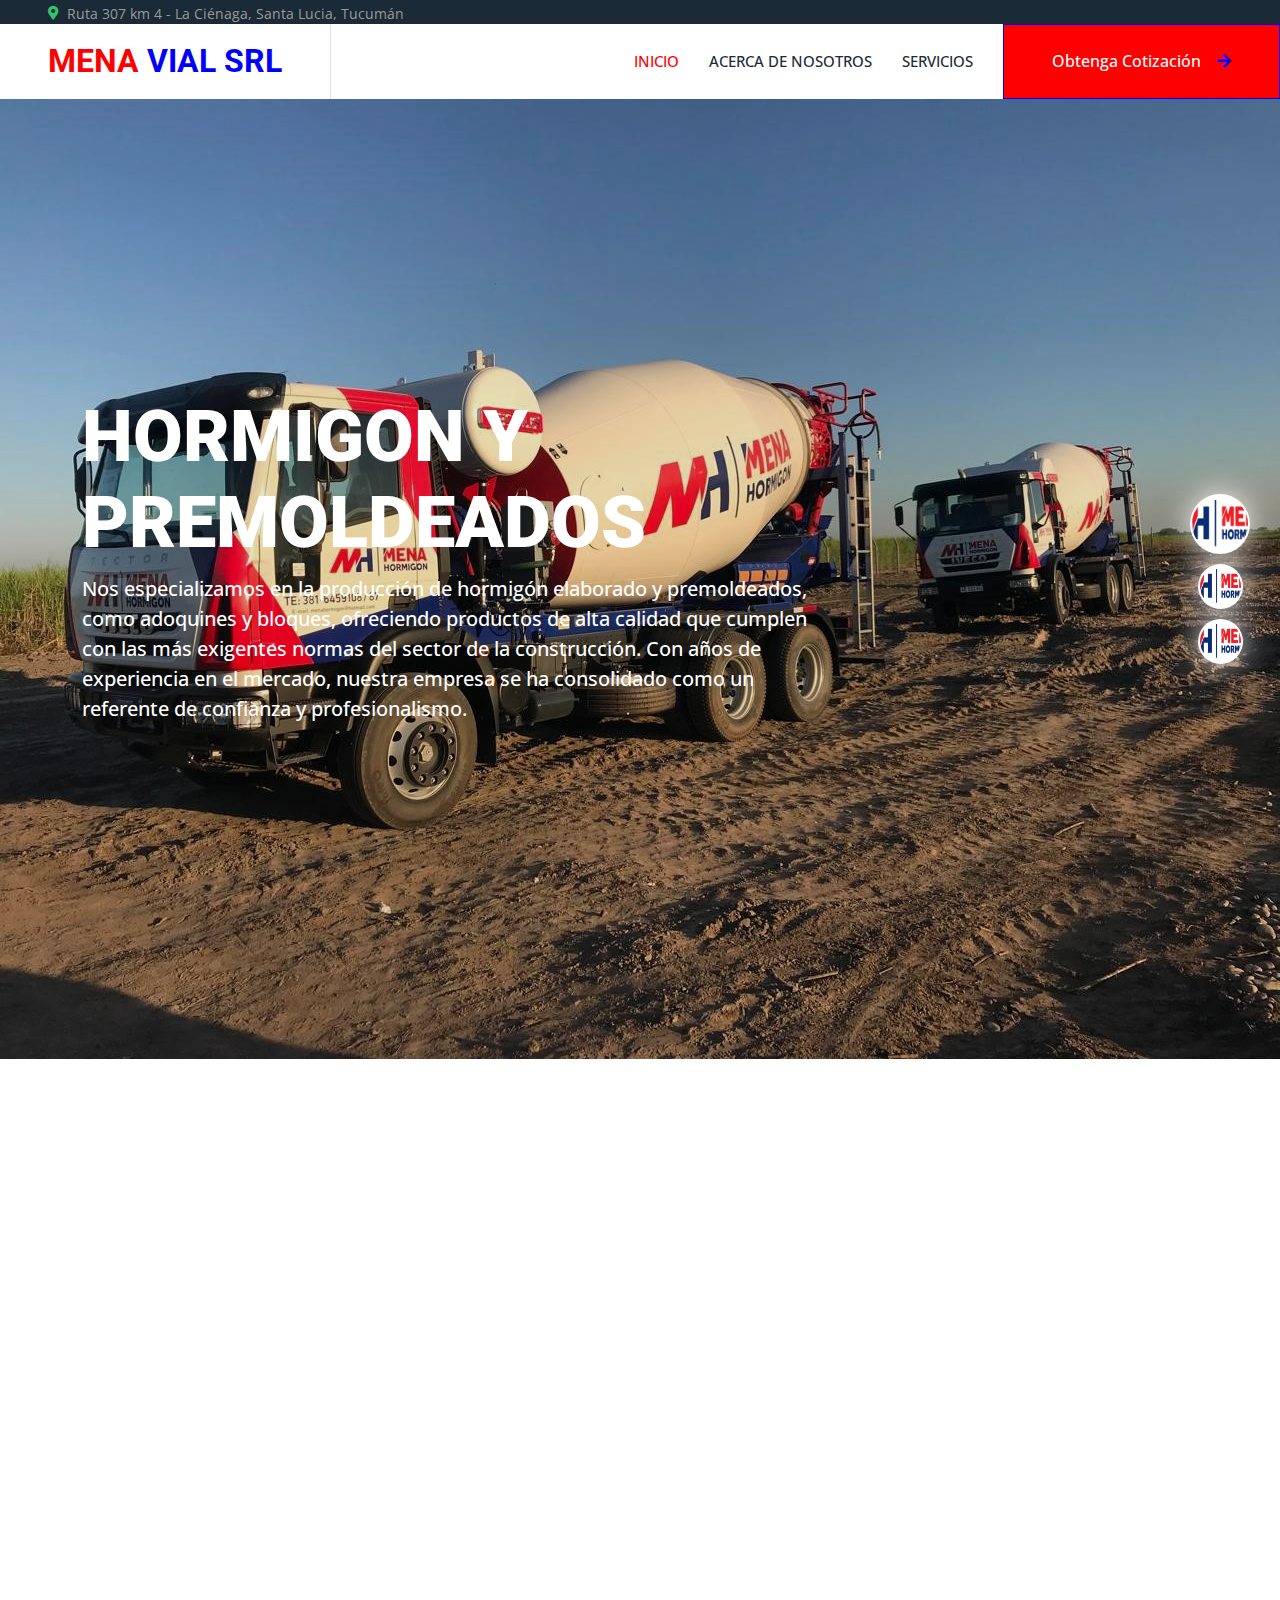
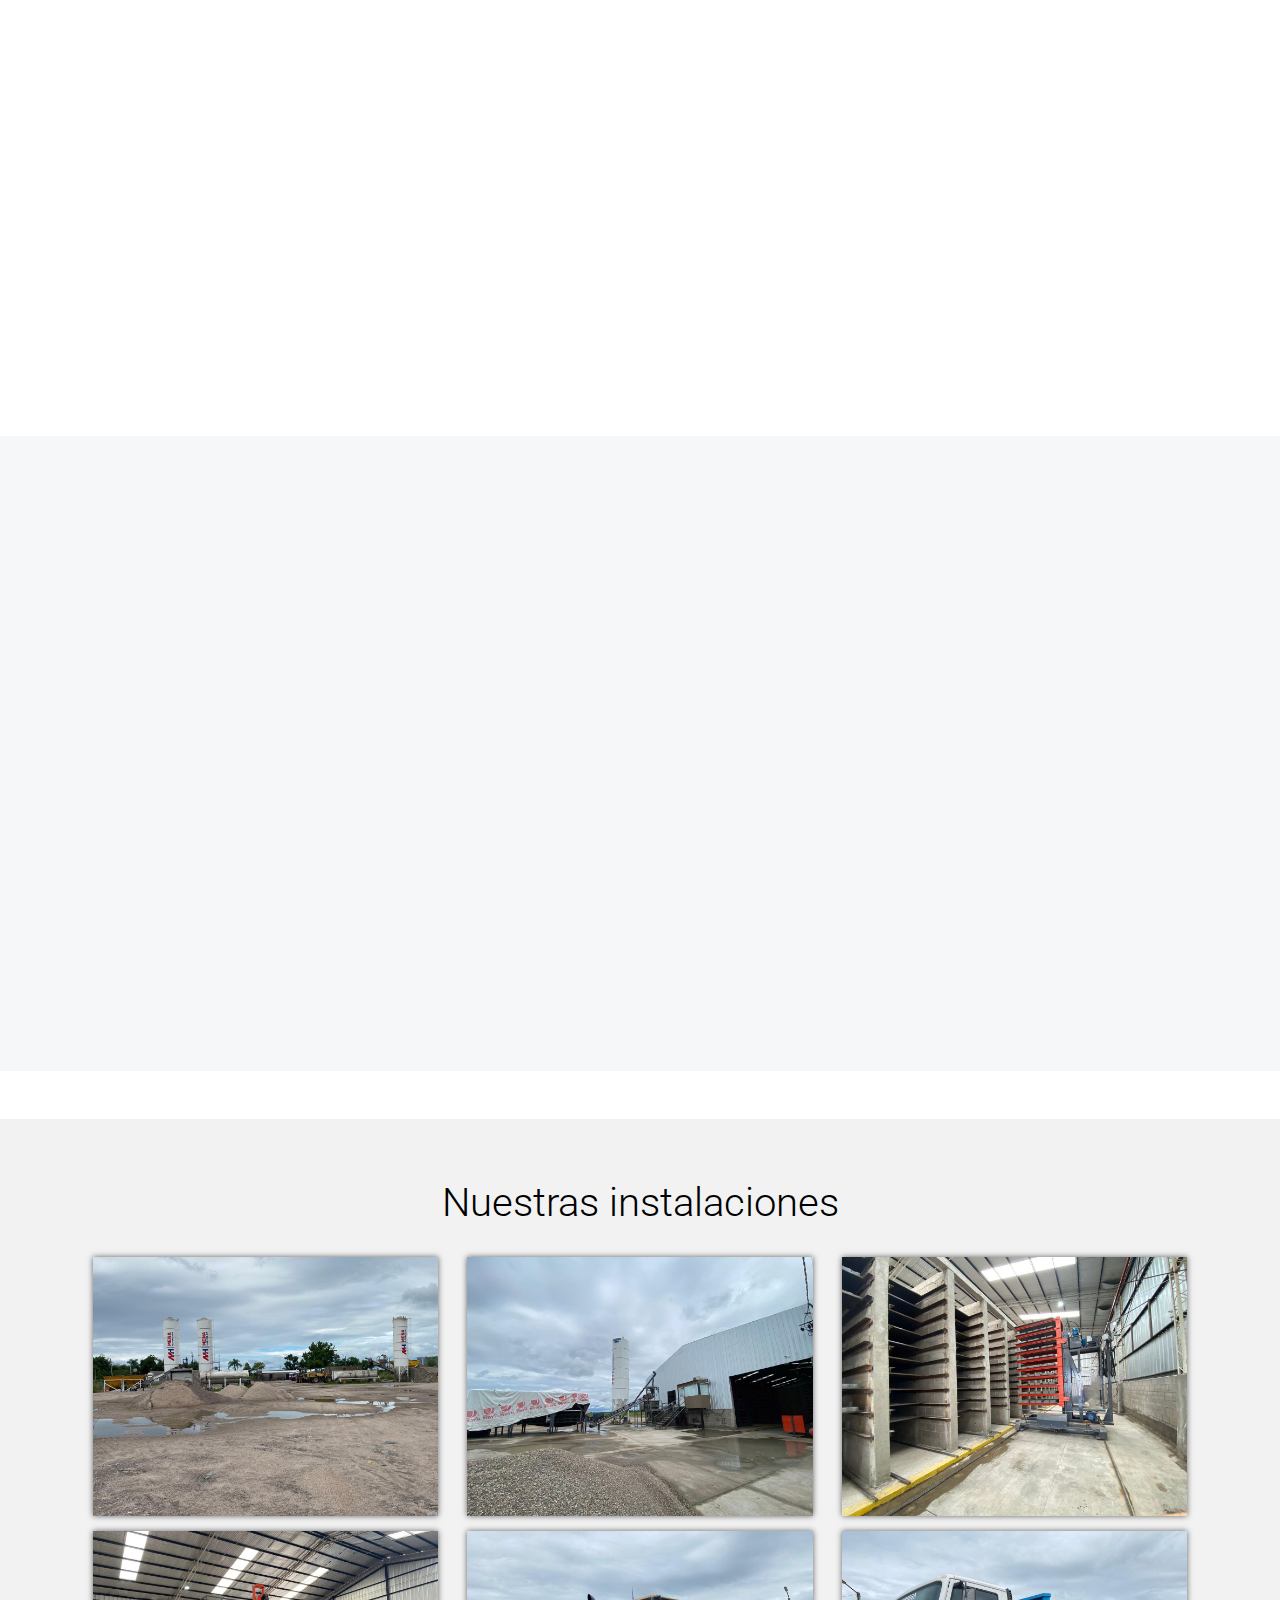
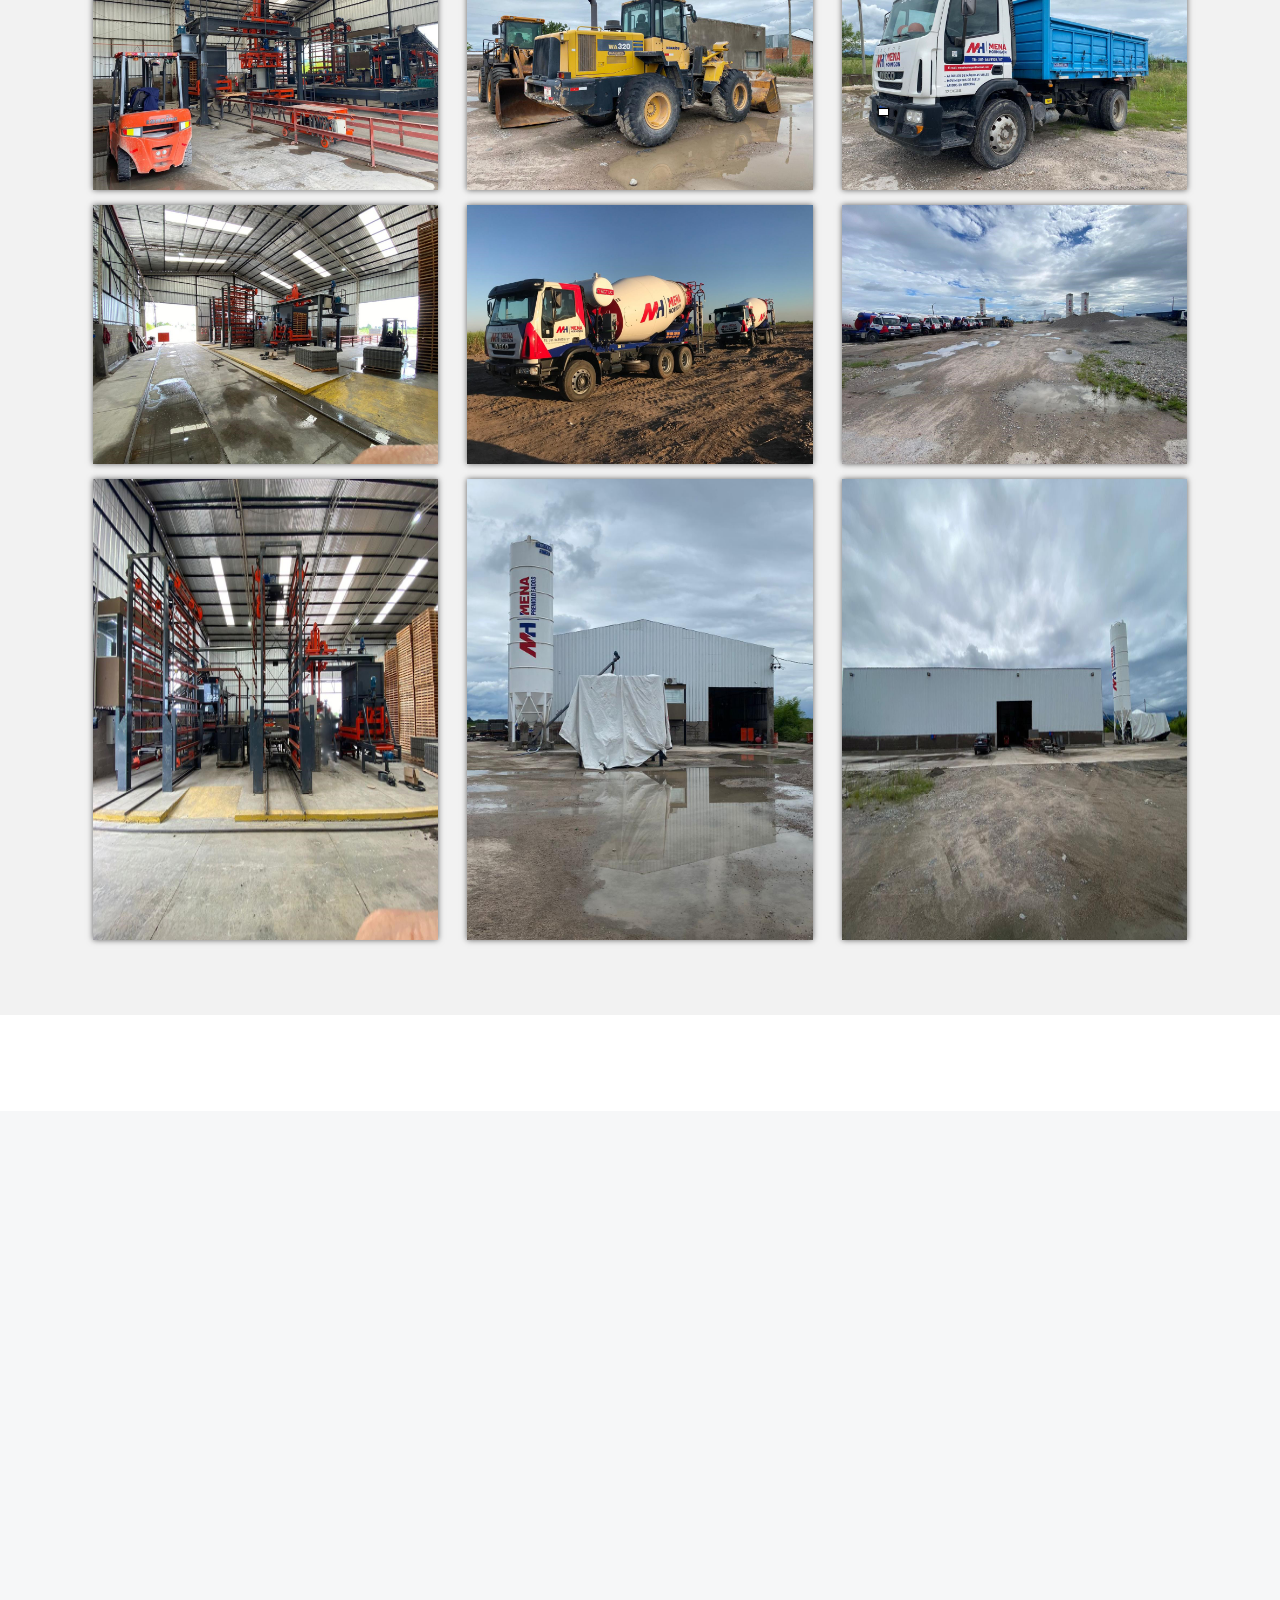
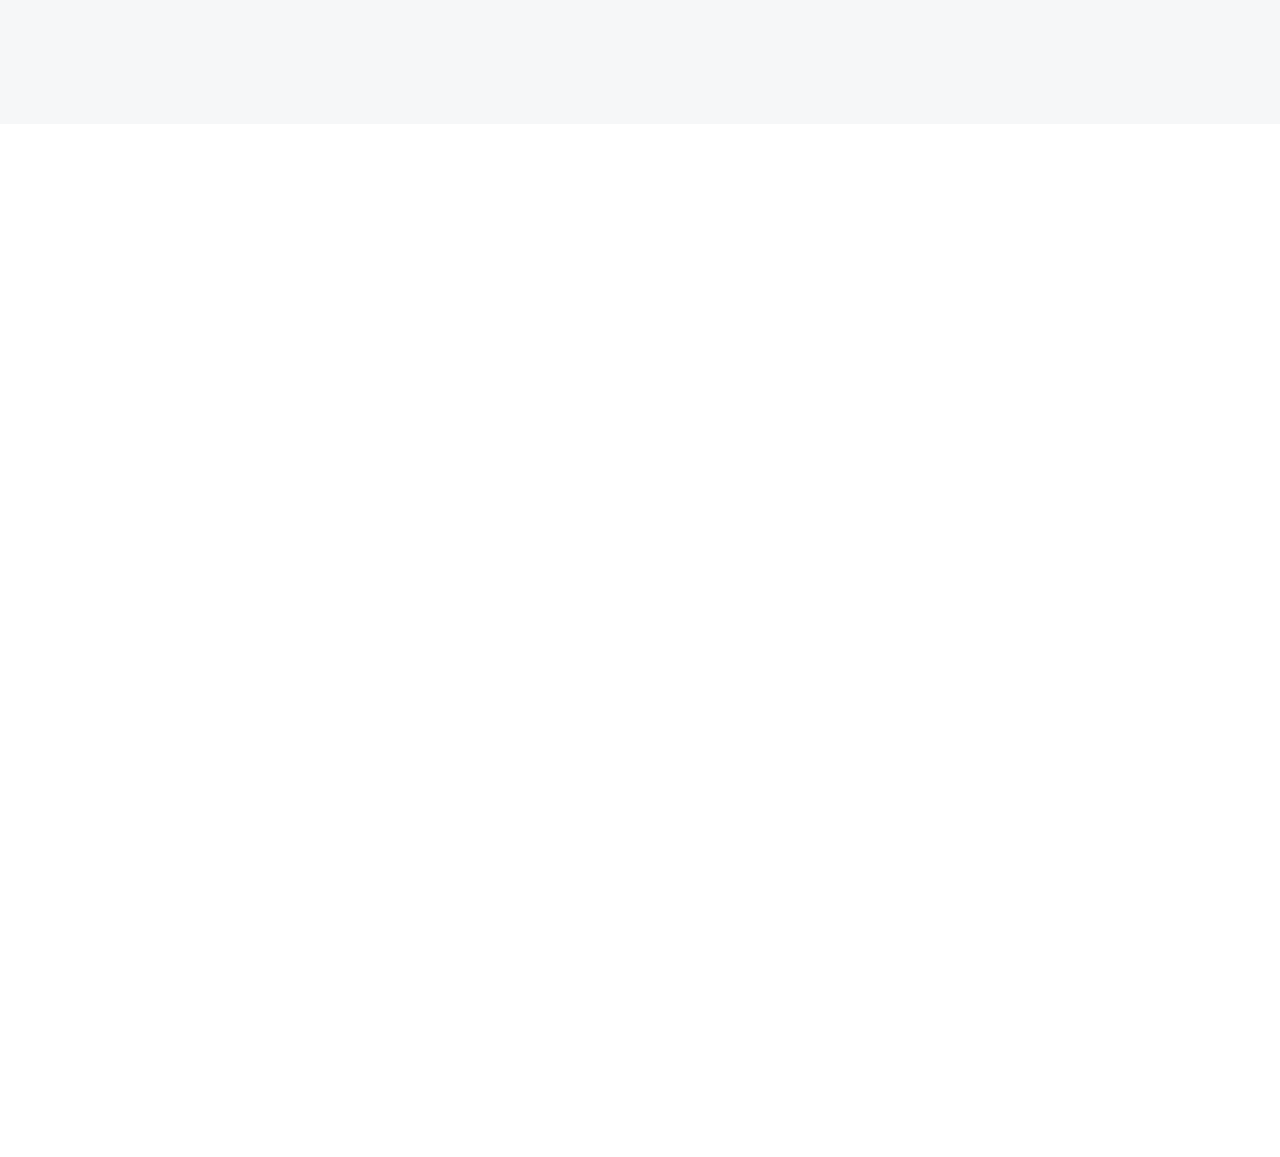
==== commit 69e96606: "imagenes de nuestras instalaciones actualizadas" ====
--- a/index.html
+++ b/index.html
@@ -30,6 +30,9 @@
 
     <!-- Template Stylesheet -->
     <link href="css/style.css" rel="stylesheet">
+
+    <link href='https://unpkg.com/boxicons@2.0.5/css/boxicons.min.css' rel='stylesheet'>
+    <link rel="stylesheet" href="estilos.css">
 </head>
 
 <body>
@@ -308,146 +311,31 @@
     <!-- Feature End -->
 
 
-    <!-- Projects Start -->
-    <div class="container-xxl py-5">
-        <div class="container">
-            <div class="text-center mx-auto mb-5 wow fadeInUp" data-wow-delay="0.1s" style="max-width: 600px;">
-                <h1 class="mb-4">Nuestras instalaciones</h1>
-            </div>
-
-            <div class="row g-4 portfolio-container wow fadeInUp" data-wow-delay="0.5s">
-                <div class="col-lg-4 col-md-6 portfolio-item first">
-                    <div class="portfolio-img rounded overflow-hidden">
-                        <img class="img-fluid" src="img/2.jpg" alt="">
-                        <div class="portfolio-btn">
-                            <a class="btn btn-lg-square btn-outline-light rounded-circle mx-1" href="img/2.jpg" data-lightbox="portfolio"><i class="fa fa-eye"></i></a>
-                            
-                        </div>
-                    </div>
-                    
-                </div>
-                <div class="col-lg-4 col-md-6 portfolio-item second">
-                    <div class="portfolio-img rounded overflow-hidden">
-                        <img class="img-fluid" src="img/3.jpg" alt="">
-                        <div class="portfolio-btn">
-                            <a class="btn btn-lg-square btn-outline-light rounded-circle mx-1" href="img/3.jpg" data-lightbox="portfolio"><i class="fa fa-eye"></i></a>
-                            
-                        </div>
-                    </div>
-                    
-                </div>
-                <div class="col-lg-4 col-md-6 portfolio-item third">
-                    <div class="portfolio-img rounded overflow-hidden">
-                        <img class="img-fluid" src="img/7.jpg" alt="">
-                        <div class="portfolio-btn">
-                            <a class="btn btn-lg-square btn-outline-light rounded-circle mx-1" href="img/7.jpg" data-lightbox="portfolio"><i class="fa fa-eye"></i></a>
-                            
-                        </div>
-                    </div>
-                    
-                </div>
-                <br>
-                <div class="col-lg-4 col-md-6 portfolio-item first">
-                    <div class="portfolio-img rounded overflow-hidden">
-                        <img class="img-fluid" src="img/8.jpg" alt="">
-                        <div class="portfolio-btn">
-                            <a class="btn btn-lg-square btn-outline-light rounded-circle mx-1" href="img/8.jpg" data-lightbox="portfolio"><i class="fa fa-eye"></i></a>
-                            
-                        </div>
-                    </div>
-                    
-                </div>
-                <div class="col-lg-4 col-md-6 portfolio-item second">
-                    <div class="portfolio-img rounded overflow-hidden">
-                        <img class="img-fluid" src="img/23.jpg" alt="">
-                        <div class="portfolio-btn">
-                            <a class="btn btn-lg-square btn-outline-light rounded-circle mx-1" href="img/23.jpg" data-lightbox="portfolio"><i class="fa fa-eye"></i></a>
-                            
-                        </div>
-                    </div>
-                    
-                </div>
-                <div class="col-lg-4 col-md-6 portfolio-item third">
-                    <div class="portfolio-img rounded overflow-hidden">
-                        <img class="img-fluid" src="img/22.jpg" alt="">
-                        <div class="portfolio-btn">
-                            <a class="btn btn-lg-square btn-outline-light rounded-circle mx-1" href="img/22.jpg" data-lightbox="portfolio"><i class="fa fa-eye"></i></a>
-                            
-                        </div>
-                    </div>
-                    
-                </div>
-                <div class="col-lg-4 col-md-6 portfolio-item third">
-                    <div class="portfolio-img rounded overflow-hidden">
-                        <img class="img-fluid" src="img/28.jpg" alt="">
-                        <div class="portfolio-btn">
-                            <a class="btn btn-lg-square btn-outline-light rounded-circle mx-1" href="img/28.jpg" data-lightbox="portfolio"><i class="fa fa-eye"></i></a>
-                            
-                        </div>
-                    </div>
-                    
-                </div>
-                <div class="col-lg-4 col-md-6 portfolio-item third">
-                    <div class="portfolio-img rounded overflow-hidden">
-                        <img class="img-fluid" src="img/31.jpg" alt="">
-                        <div class="portfolio-btn">
-                            <a class="btn btn-lg-square btn-outline-light rounded-circle mx-1" href="img/31.jpg" data-lightbox="portfolio"><i class="fa fa-eye"></i></a>
-                            
-                        </div>
-                    </div>
-                    
-                </div>
-                <div class="col-lg-4 col-md-6 portfolio-item third">
-                    <div class="portfolio-img rounded overflow-hidden">
-                        <img class="img-fluid" src="img/26.jpg" alt="">
-                        <div class="portfolio-btn">
-                            <a class="btn btn-lg-square btn-outline-light rounded-circle mx-1" href="img/26.jpg" data-lightbox="portfolio"><i class="fa fa-eye"></i></a>
-                            
-                        </div>
-                    </div>
-                    
-                </div>
-                <div class="col-lg-4 col-md-6 portfolio-item third">
-                    <div class="portfolio-img rounded overflow-hidden">
-                        <img class="img-fluid" src="img/4.jpg" alt="">
-                        <div class="portfolio-btn">
-                            <a class="btn btn-lg-square btn-outline-light rounded-circle mx-1" href="img/4.jpg" data-lightbox="portfolio"><i class="fa fa-eye"></i></a>
-                            
-                        </div>
-                    </div>
-                    
-                </div>
-                <div class="col-lg-4 col-md-6 portfolio-item third">
-                    <div class="portfolio-img rounded overflow-hidden">
-                        <img class="img-fluid" src="img/11.jpg" alt="">
-                        <div class="portfolio-btn">
-                            <a class="btn btn-lg-square btn-outline-light rounded-circle mx-1" href="img/11.jpg" data-lightbox="portfolio"><i class="fa fa-eye"></i></a>
-                            
-                        </div>
-                    </div>
-                    
-                </div>
-                <div class="col-lg-4 col-md-6 portfolio-item third">
-                    <div class="portfolio-img rounded overflow-hidden">
-                        <img class="img-fluid" src="img/13.jpg" alt="">
-                        <div class="portfolio-btn">
-                            <a class="btn btn-lg-square btn-outline-light rounded-circle mx-1" href="img/13.jpg" data-lightbox="portfolio"><i class="fa fa-eye"></i></a>
-                            
-                        </div>
-                    </div>
-                    
-                </div>
-
-            </div>
-        </div>
-    </div>
-    <!-- Projects End -->
-     <br>
-     <br>
-     <br>
-     <br>
-     <br>
-     <br>
+     <!-- Nuestras instalaciones  -->
+     <section class="gallery" id="galeria">
+        <div class="contenedor">
+            <h2 class="subtitulo">Nuestras instalaciones</h2>
+            <div class="contenedor-galeria">
+                <img src="img\2.jpg" class="img-galeria" alt="Hola">
+                <img src="img\3.jpg" class="img-galeria" alt="">
+                <img src="img\7.jpg" class="img-galeria" alt="">
+                <img src="img\8.jpg" class="img-galeria" alt="">
+                <img src="img\23.jpg" class="img-galeria" alt="">
+                <img src="img\22.jpg" class="img-galeria" alt="">
+                <img src="img\28.jpg" class="img-galeria" alt="">
+                <img src="img\31.jpg" class="img-galeria" alt="">
+                <img src="img\26.jpg" class="img-galeria" alt="">
+                <img src="img\4.jpg" class="img-galeria" alt="">
+                <img src="img\1.jpg" class="img-galeria" alt="">
+                <img src="img\13.jpg" class="img-galeria" alt="">
+            </div>
+        </div>
+    </section>
+    <div class="imagen-light">
+        <img src="img/close.svg" alt="" class="close">
+        <img src="" alt="" class="agregar-imagen">
+    </div>
+  
      
 
 
@@ -666,6 +554,9 @@
 
     <!-- Template Javascript -->
     <script src="js/main.js"></script>
+
+    <script src="js/menu.js"></script>
+    <script src="js/lightbox.js"></script>
 </body>
 
 </html>--- a/css/style.css
+++ b/css/style.css
@@ -573,4 +573,168 @@
 
 .footer .copyright a:hover {
     color: var(--primary);
+}
+
+*{
+    margin: 0;
+    padding: 0;
+    box-sizing: border-box;
+}
+
+:root{ /*Velocidad de desplazamiento del menu*/
+    scroll-behavior: smooth;
+}
+
+body{
+    font-family: 'Open Sans', sans-serif;
+}
+
+.contenedor{ /* Todo lo que contiene la pagina*/
+    width: 90%;
+    max-width: 1200px;
+    overflow: hidden; /*oculta lo que sobresale del contenedor*/
+    margin: auto; /*Centra todo*/
+    padding: 60px 0; /*Espaciado entre los elementos*/
+}
+
+.header{ /*Cabecera*/
+    height: 100vh;
+    width: 220vh;
+    background-image: /*linear-gradient(to top, rgba(251, 194, 235, 0.486) 0%, hsla(218, 68%, 79%, 0.514) 100%),*/ url(img/Fondo1.jpg); /*imagen de fondo*/
+    background-repeat: no-repeat; /*No se repite la imagen*/
+    background-position: center;
+    background-size: cover;
+    
+}
+
+.head{ /*Letras*/
+    padding: 0;
+    height: 100%;
+    display: flex;
+    flex-direction: column; /*colocar texto debajo*/
+    justify-content: center;
+    text-align: center;
+    color: #fff;
+}
+
+
+.hamburguer{
+    position: fixed; /*Posicion fija en la pagina*/
+    top: 30px;
+    right: 30px;
+    background: #fff;
+    width: 40px;
+    height: 40px;
+    cursor: pointer; /*Cambiar cursor*/
+    border-radius: 10px;
+    box-shadow: 0 0 6px rgba(0, 0, 0, .5);
+}
+
+
+
+.spread{
+    transform: translateX(0);
+}
+
+
+.titulo{
+    font-size: 60px;/*Dimensión de la letra*/
+    margin-bottom: 15px;/*Espacio inferior*/
+}
+
+.copy{ /*frase*/
+    font-weight: 300;
+    font-size: 25px;/*Dimensión de la letra*/
+}
+
+/* Services */
+
+.subtitulo{/*Formato de los subtítulos*/
+    color: black;
+    font-size: 40px;
+    text-align: center;
+    font-weight: 300;
+    margin-bottom: 30px;
+}
+
+
+.gallery{
+    background: #f2f2f2;
+}
+
+.contenedor-galeria{
+    display: flex;
+    flex-wrap: wrap;
+    justify-content: space-evenly;
+    margin-top: 30px;
+}
+
+.img-galeria{
+    width: 30%;
+    display: block;
+    margin-bottom: 15px;
+    box-shadow: 0 0 6px rgba(0, 0, 0, .6);
+    cursor: pointer;
+}
+
+.imagen-light{
+    position: fixed;
+    display: flex;
+    align-items: center;
+    justify-content: center;
+    width: 100%;
+    height: 100%;
+    top: 0;
+    left: 0;
+    background: rgba(0, 0, 0, 0.534);
+    transform: translate(100%);
+    transition: transform .2s ease-in-out;
+}
+
+.agregar-imagen{
+    width: 60%;
+    transform: scale(0);
+    border-radius: 10px;
+    transition: transform .3s .2s;
+}
+
+.showImage{
+    transform: scale(1);
+}
+
+.show{
+    transform: translate(0);
+}
+
+.close{
+    position: absolute;
+    top: 15px;
+    right: 15px;
+    width: 40px;
+    cursor: pointer;
+}
+
+
+@media screen and (max-width: 800px){
+    
+    .img-galeria{
+        width: 45%;
+    }
+    
+    .agregarImagen{
+        width: 80%;
+    }
+    
+}
+
+
+@media screen and (max-width: 500px){
+    .img-galeria{
+        width: 95%;
+    }
+    
+    .agregar-imagen{
+        width: 90%;
+    }
+    
 }